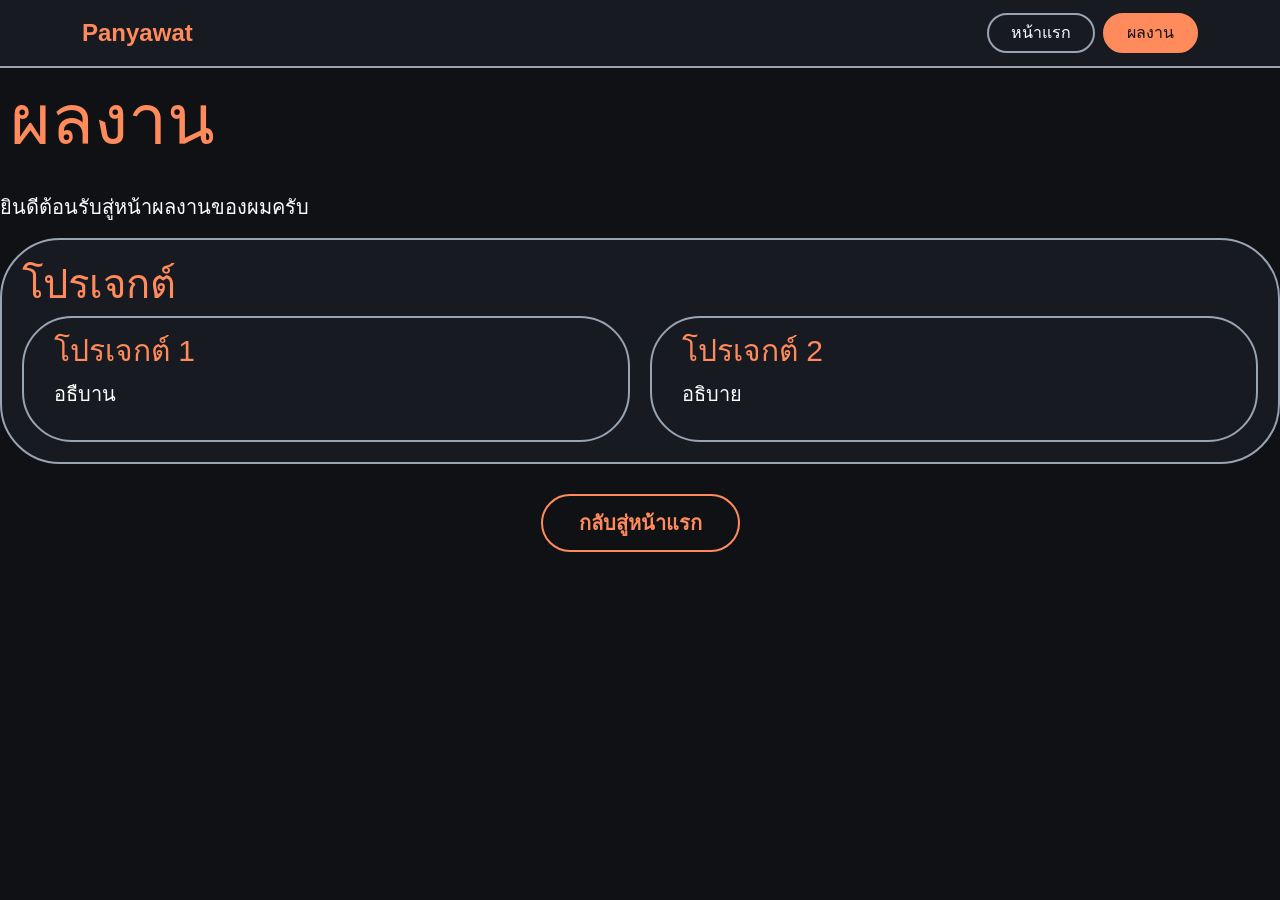
==== projects.html @ 05b98f00 "new pac" ====
<!DOCTYPE html>
<html lang="en">
<head>
    <meta charset="UTF-8">
    <meta name="viewport" content="width=device-width, initial-scale=1.0">
    <title>ผลงาน</title>
    <link href="https://cdn.jsdelivr.net/npm/bootstrap@5.3.3/dist/css/bootstrap.min.css" rel="stylesheet">
    <link rel="stylesheet" href="style.css">
</head>
<body>
    <div class="navbar navbar-expand-sm site-nav">
        <div class="container">
            <a class="navbar-brand" href="index.html">Panyawat</a>
            <button class="navbar-toggler" type="button" data-bs-toggle="collapse" data-bs-target="#navMenu" aria-controls="navbarNav" aria-expanded="false" aria-label="เปิดเมนู">
                <span class="navbar-toggler-icon"></span>
            </button>
            <div class="collapse navbar-collapse" id="navMenu">
                <ul class="navbar-nav ms-auto gap-2">
                    <li class="nav-item">
                        <a class="nav-link nav-btn" href="index.html">หน้าแรก</a>
                    </li>
                    <li class="nav-item">
                        <a class="nav-link nav-btn" href="projects.html">ผลงาน</a>
                    </li>
                </ul>
            </div>
    </div>
    </div>
<hader id="header">
    <h1 id="port-title">ผลงาน</h1>
    <p>ยินดีต้อนรับสู่หน้าผลงานของผมครับ</p>
</hader>

<div class="layout-sig">
    <div class="out">
        <h1 id="skill-tit">โปรเจกต์</h1>
        <div class="sk">
            <div class="box"><h3>โปรเจกต์ 1</h3><p>อธืบาน</p></div>
            <div class="box"><h3>โปรเจกต์ 2</h3><p>อธิบาย</p></div>
        </div>
    </div>
</div>

<div class="next-w">
    <a href="index.html" class="next-btn">กลับสู่หน้าแรก</a>
</div>

<script src="script.js"></script>
<script src="https://cdn.jsdelivr.net/npm/bootstrap@5.3.3/dist/js/bootstrap.bundle.min.js"></script>
</body>
</html>
---- style.css ----
body {
    font-family: Arial, sans-serif;
    background-color: #0f1115;
    padding: 0px;
    margin: 0px;
}

.highlight {
    color: #ff8a5b;
    font-weight: bold;
    white-space: nowrap;
}


.cs {
    color: #ff8a5b;
    white-space: nowrap;
    font-weight: bold;
}

header {
    background-color: #171a21;
    padding: 20px 0;
    margin: 0;
    text-align: center;
    box-sizing: border-box;
}

.sk {
    display: flex;
    flex-wrap: wrap;
    justify-content: center;
    gap: 20px;
}

#skills-title {
    color: #ff8a5b;
    font-size: 50px;
    margin-bottom: 20px;
    padding: 10px;
}

.layout {
    display: grid;
    grid-template-columns: 1fr 1fr;
    gap: 20px;
    max-width: 1200px;
    margin: 24px auto;
    padding: 0 24px;
    align-items: start;
}

.about-me, .right {
    display: flex;
    flex-direction: column;
    gap: 24px;
    min-width: 0;
}

h3 {
    color: #ff8a5b;
    font-size: 30px;
    margin-bottom: 10px;
    white-space: nowrap;
}

.out {
    padding: 20px;
    border: 2px solid #9aa3b2;
    border-radius: 60px;
    background: #171a21;
}

.box {
    flex: 1 1 220px;
    border: 2px solid #9aa3b2;
    border-radius: 50px;
    background: #171a21;
    padding: 15px 30px;
}

.proskill {
    color: rgb(37, 37, 216);
    font-size: 24px;
    font-weight: normal;
    margin: 0 0 10px;
}

.lu {
    color: rgb(237, 236, 240);
    list-style-type: none;
    padding: 0;
    margin: 0;
    font-size: 20px;
}


p {
    color: #fcfdfd;
    font-size: 20px;
}


#port-title {
    color: #ff8a5b;
    font-size: 70px;
    margin: 0 0 20px;
    padding: 10px;
}

#welcome {
    color: #ff8a5b;
    font-size: 20px;
    padding: 10px;
}

#mypro {
    display: block;
    width: 200px;
    height: 200px;
    margin: 0 auto 20px;
    object-fit: cover;
    object-position: center top;
    border-radius: 50%;
}

.about-me {
    text-align: center;
    margin-top: 20px;
    margin: 20px auto;
    padding: 25px;
    border: 2px solid #9aa3b2;
    border-radius: 50px;
    background-color: #171a21;
    width: auto;
}

#about-me-title {
    margin-top: 20px;
    font-size: 50px;
    margin: 20px auto;
    padding: 25px;
    color: #ff8a5b;
    text-align: center;
    width: auto;
}

#contact-title {
    color: #ff8a5b;
    font-size: 50px;
    margin: 0 0 10px;
    padding: 10px;
    text-align: center;
}

.contact {
    padding: 20px;
    border: 2px solid #9aa3b2;
    border-radius: 50px;
    background-color: #171a21;
    width: auto;
}

.contact a {
    display: flex;
    align-items: center;
    gap: 15px;
    padding: 8px 20px;
    text-decoration: none;
    color: rgb(253, 253, 253);
    font-size: 20px;
}

.contact-text {
    color: rgb(253, 253, 253);
    font-size: 20px;
}

.out, .contact {
    width: 100%;
    box-sizing: border-box;
}

td {
    color: rgb(253, 253, 253);
    font-size: 20px;
}

#contact-title {
    color: #ff8a5b;
    font-size: 50px;
    margin-bottom: 20px;
    padding: 10px;
}

@media (max-width: 900px) {
    .layout {
        grid-template-columns: 1fr;
    }
    #port-title {
        font-size: 48px;
    }
}

.site-nav {
    background-color: #171a21;
    border-bottom: 2px solid #9aa3b2;
    padding: 10px 0;
}

.site-nav .navbar-brand {
    color: #ff8a5b;
    font-weight: bold;
    font-size: 24px;
}

.site-nav .navbar-brand {
    color: #ff8a5b;
    font-weight: bold;
    font-size: 24px;
}

.nav-btn {
    color: #fcfdfd !important;
    border: 2px solid #9aa3b2;
    border-radius: 30px;
    padding: 6px 22px !important;
    transition: background-color 0.2s, color 0.2s;
}

.nav-btn:hover,
.nav-btn:focus-visible,
.nav-btn.active {
    background-color: #ff8a5b;
    border-color: #ff8a5b;
    color: #0f1115 !important;
}

.site-nav .navbar-toggler {
    border-color: #9aa3b2;
    filter: invert(1);
}

.next-w {
    text-align: center;
    margin: 30px 0 50px;
}

.next-btn {
    display: inline-block;
    padding: 12px 36px;
    border: 2px solid #ff8a5b;
    border-radius: 40px;
    color: #ff8a5b;
    font-size: 20px;
    font-weight: bold;
    text-decoration: none;
    transition: background-color 0.2s, color 0.2s;
}

.next-btn:hover, .next-btn:focus-visible {
    background-color: #ff8a5b;
    color: #0f1115;
}

.layout-sig{
    grid-template-columns: 1fr;
}

#skill-tit {
    color: #ff8a5b;
}
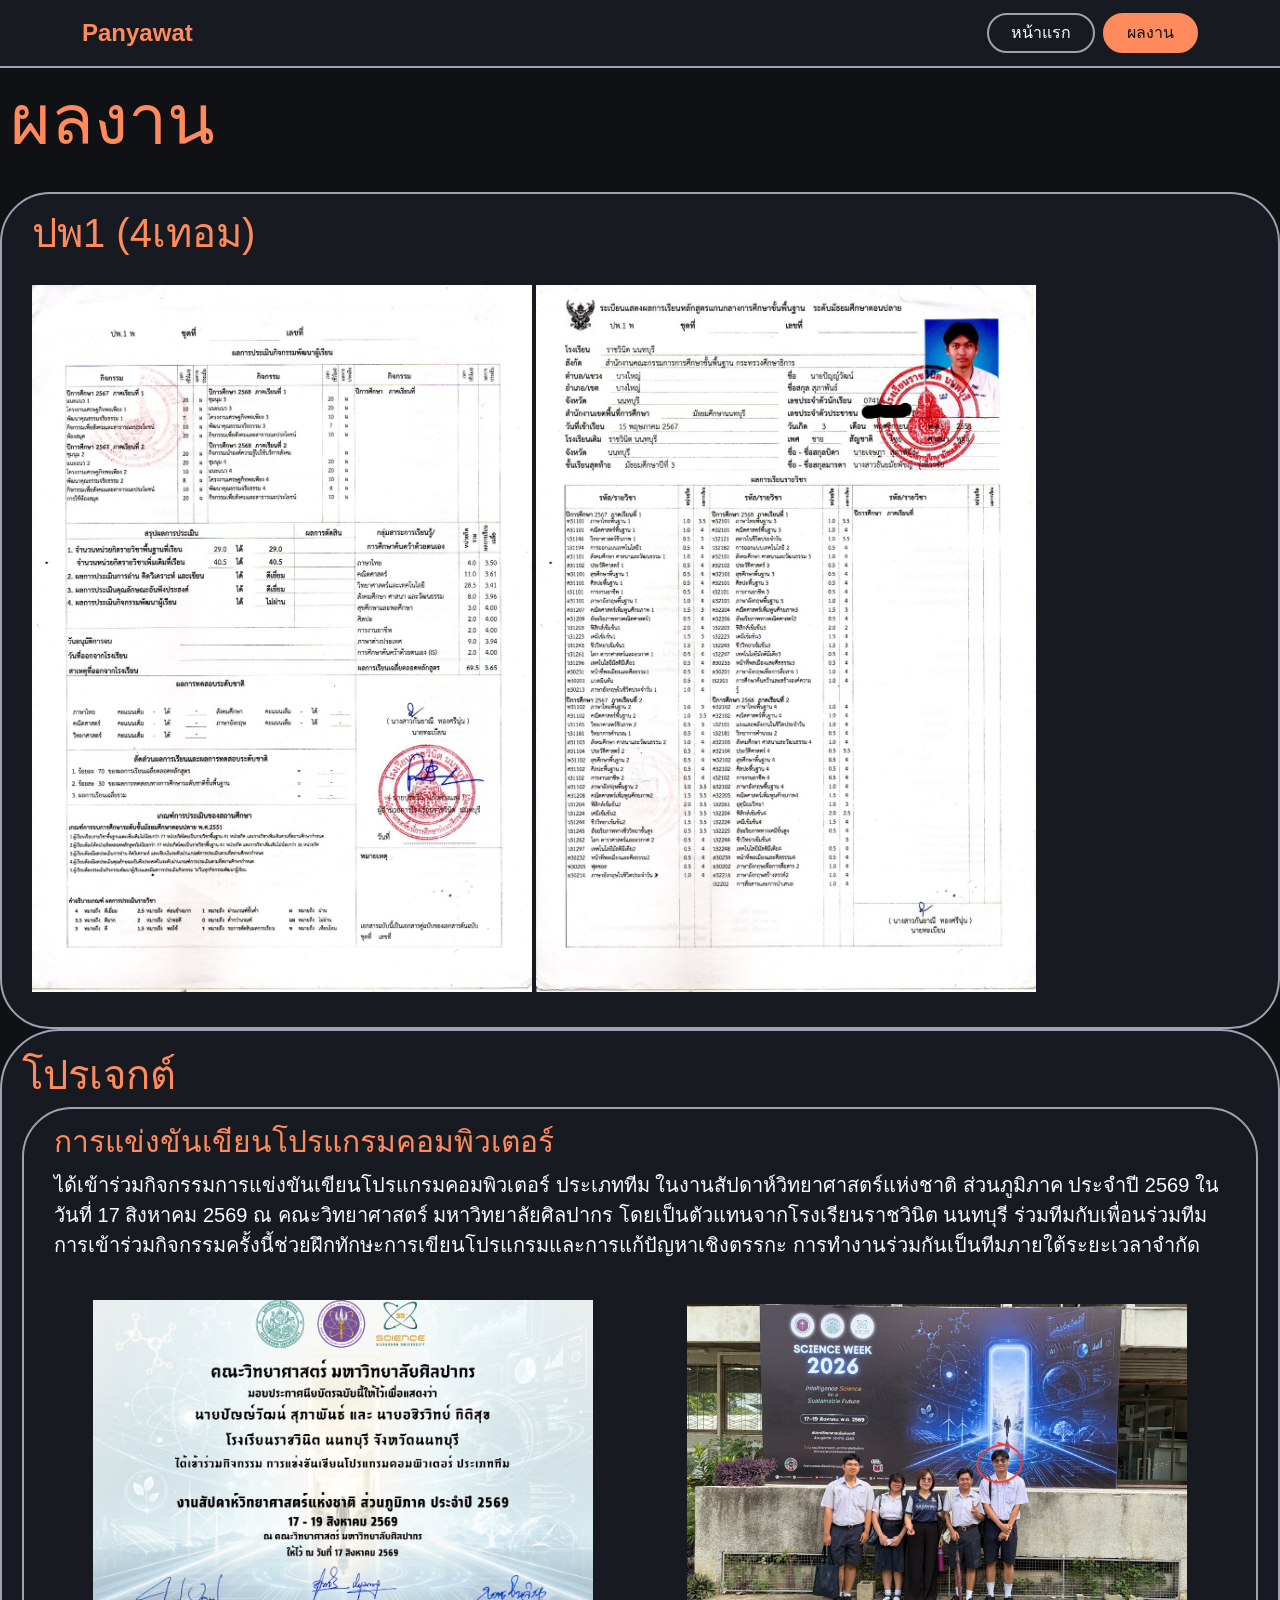
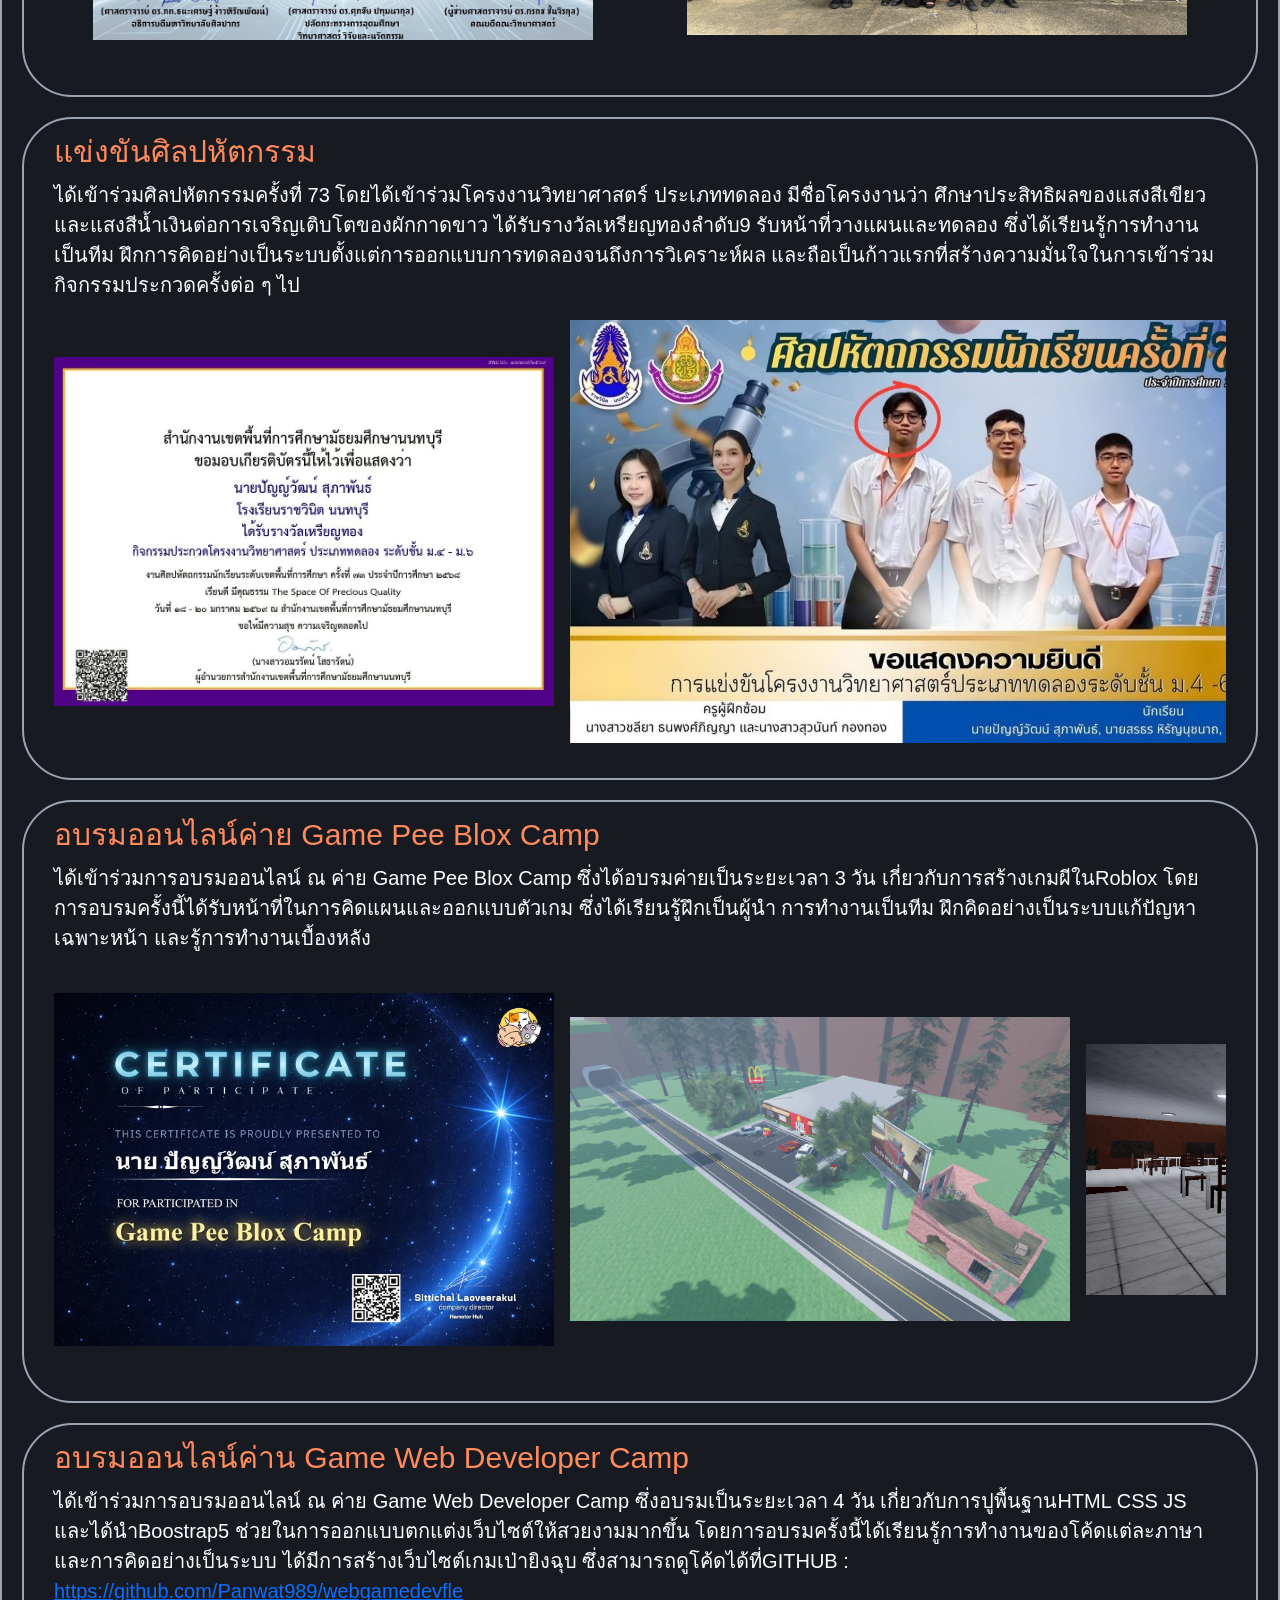
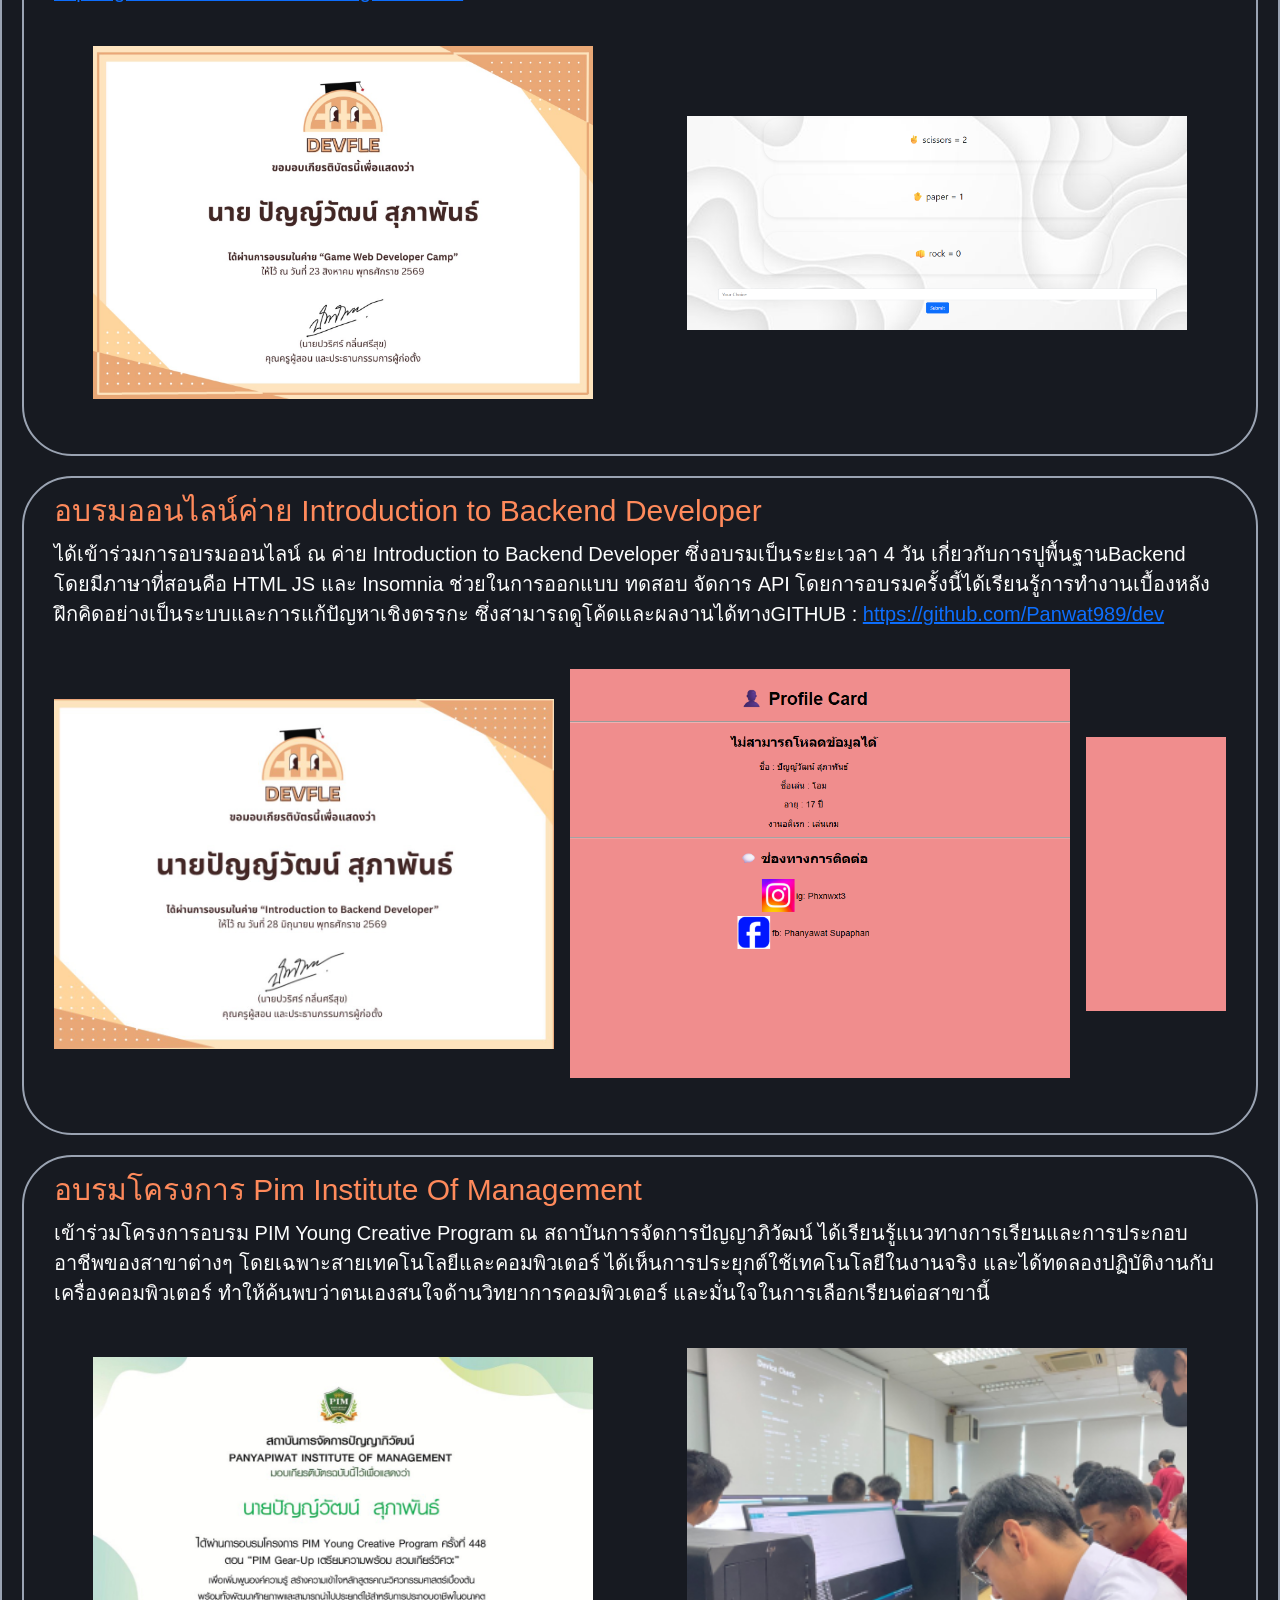
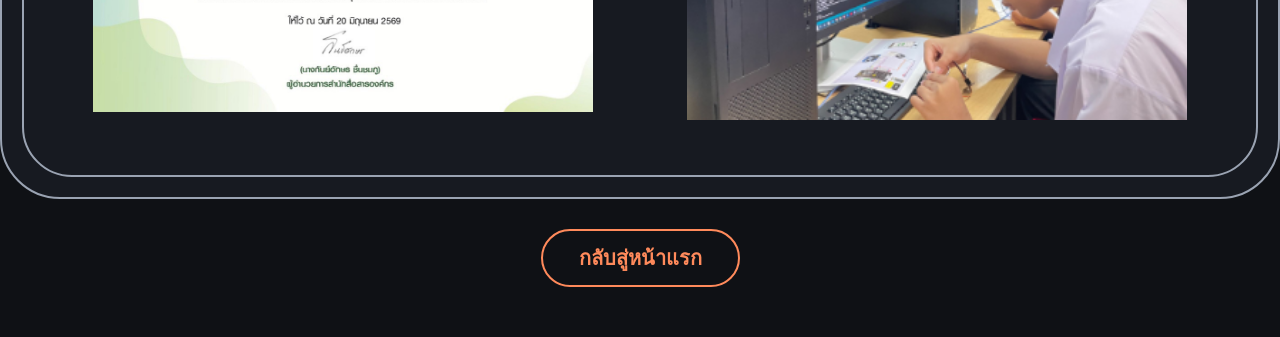
==== commit 888cf348: "finished" ====
--- a/projects.html
+++ b/projects.html
@@ -28,15 +28,72 @@
     </div>
 <hader id="header">
     <h1 id="port-title">ผลงาน</h1>
-    <p>ยินดีต้อนรับสู่หน้าผลงานของผมครับ</p>
 </hader>
+
+<div class="box">
+    <h1 id="pt1">ปพ1 (4เทอม)</h1>
+    <img src="cer/pt1.jpg" class="p5" alt="ใบเกรด">
+    <img src="cer/pt2.jpg" class="p5" alt="ใบเกรด">
+</div>
 
 <div class="layout-sig">
     <div class="out">
         <h1 id="skill-tit">โปรเจกต์</h1>
         <div class="sk">
-            <div class="box"><h3>โปรเจกต์ 1</h3><p>อธืบาน</p></div>
-            <div class="box"><h3>โปรเจกต์ 2</h3><p>อธิบาย</p></div>
+            <div class="box"><h3>การแข่งขันเขียนโปรแกรมคอมพิวเตอร์</h3>
+                <p>ได้เข้าร่วมกิจกรรมการแข่งขันเขียนโปรแกรมคอมพิวเตอร์ ประเภททีม ในงานสัปดาห์วิทยาศาสตร์แห่งชาติ ส่วนภูมิภาค ประจำปี 2569 ในวันที่ 17 สิงหาคม 2569 ณ คณะวิทยาศาสตร์ มหาวิทยาลัยศิลปากร 
+                โดยเป็นตัวแทนจากโรงเรียนราชวินิต นนทบุรี ร่วมทีมกับเพื่อนร่วมทีม การเข้าร่วมกิจกรรมครั้งนี้ช่วยฝึกทักษะการเขียนโปรแกรมและการแก้ปัญหาเชิงตรรกะ การทำงานร่วมกันเป็นทีมภายใต้ระยะเวลาจำกัด</p>
+                <div class="cer">
+                <img src="cer/coms.jpg" alt="แข่ง" class="p5">
+                <img src="cer/piccom.jpg" alt="แข่ง" class="p5">
+                </div>
+            </div>
+            <div class="box"><h3>แข่งขันศิลปหัตกรรม</h3>
+                <p>ได้เข้าร่วมศิลปหัตกรรมครั้งที่ 73  โดยได้เข้าร่วมโครงงานวิทยาศาสตร์ ประเภททดลอง มีชื่อโครงงานว่า ศึกษาประสิทธิผลของแสงสีเขียวและแสงสีน้ำเงินต่อการเจริญเติบโตของผักกาดขาว ได้รับรางวัลเหรียญทองลำดับ9 รับหน้าที่วางแผนและทดลอง ซึ่งได้เรียนรู้การทำงานเป็นทีม 
+                ฝึกการคิดอย่างเป็นระบบตั้งแต่การออกแบบการทดลองจนถึงการวิเคราะห์ผล และถือเป็นก้าวแรกที่สร้างความมั่นใจในการเข้าร่วมกิจกรรมประกวดครั้งต่อ ๆ ไป</p>
+                <div class="cer">
+                <img src="cer/cersaj.jpg" alt="ศิลปหัตกรรม" class="p5">
+                <img src="cer/cersa.jpg" alt="ศิลปหัตกรรม" class="p6">
+                </div>
+            </div>
+        <div class="box"><h3>อบรมออนไลน์ค่าย Game Pee Blox Camp</h3>
+            <p>ได้เข้าร่วมการอบรมออนไลน์ ณ ค่าย Game Pee Blox Camp ซึ่งได้อบรมค่ายเป็นระยะเวลา 3 วัน เกี่ยวกับการสร้างเกมผีในRoblox โดยการอบรมครั้งนี้ได้รับหน้าที่ในการคิดแผนและออกแบบตัวเกม 
+            ซึ่งได้เรียนรู้ฝึกเป็นผู้นำ การทำงานเป็นทีม ฝึกคิดอย่างเป็นระบบแก้ปัญหาเฉพาะหน้า และรู้การทำงานเบื้องหลัง</p>
+            <div class="cer">
+                <img src="cer/pee.jpg" alt="ค่ายเกมผี" class="p5">
+                <img src="cer/pee2.png" alt="ค่ายเกมผี" class="p5">
+                <img src="cer/pee3.png" alt="ค่ายเกมผี" class="p5">
+            </div>
+        </div>
+        <div class="box"><h3>อบรมออนไลน์ค่าน Game Web Developer Camp</h3>
+            <p>ได้เข้าร่วมการอบรมออนไลน์ ณ ค่าย Game Web Developer Camp ซึ่งอบรมเป็นระยะเวลา 4 วัน เกี่ยวกับการปูพื้นฐานHTML  CSS JS และได้นำBoostrap5 ช่วยในการออกแบบตกแต่งเว็บไซต์ให้สวยงามมากขึ้น 
+                โดยการอบรมครั้งนี้ได้เรียนรู้การทำงานของโค้ดแต่ละภาษา และการคิดอย่างเป็นระบบ ได้มีการสร้างเว็บไซต์เกมเป่ายิงฉุบ ซึ่งสามารถดูโค้ดได้ที่GITHUB : 
+                <span class="link"><a href="https://github.com/Panwat989/webgamedevfle" target="_blank">https://github.com/Panwat989/webgamedevfle</a></span></p>
+            <div class="cer">
+                <img src="cer/game web.jpg" alt="Gameweb" class="p5">
+                <img src="cer/srp.png" alt="gameweb" class="p5">
+            </div>
+        </div>
+        <div class="box"><h3>อบรมออนไลน์ค่าย Introduction to Backend Developer</h3>
+            <p>ได้เข้าร่วมการอบรมออนไลน์ ณ ค่าย Introduction to Backend Developer ซึ่งอบรมเป็นระยะเวลา 4 วัน เกี่ยวกับการปูพื้นฐานBackend โดยมีภาษาที่สอนคือ HTML JS และ Insomnia ช่วยในการออกแบบ ทดสอบ จัดการ API 
+                โดยการอบรมครั้งนี้ได้เรียนรู้การทำงานเบื้องหลัง ฝึกคิดอย่างเป็นระบบและการแก้ปัญหาเชิงตรรกะ ซึ่งสามารถดูโค้ดและผลงานได้ทางGITHUB : 
+                <span class="link"><a href="https://github.com/Panwat989/dev" target="_blank">https://github.com/Panwat989/dev</a></span></p>
+            <div class="cer">
+                <img src="cer/bank.jpg" alt="bank" class="p5">
+                <img src="cer/am.png" alt="bank" class="p5">
+                <img src="cer/bmi.png" alt="bank" class="p5">
+                <img src="cer/calcu.png" alt="bank" class="p5">
+            </div>
+        </div>
+        <div class="box"><h3>อบรมโครงการ Pim Institute Of Management</h3>
+            <p>เข้าร่วมโครงการอบรม PIM Young Creative Program ณ สถาบันการจัดการปัญญาภิวัฒน์ ได้เรียนรู้แนวทางการเรียนและการประกอบอาชีพของสาขาต่างๆ 
+                โดยเฉพาะสายเทคโนโลยีและคอมพิวเตอร์ ได้เห็นการประยุกต์ใช้เทคโนโลยีในงานจริง และได้ทดลองปฏิบัติงานกับเครื่องคอมพิวเตอร์ ทำให้ค้นพบว่าตนเองสนใจด้านวิทยาการคอมพิวเตอร์ และมั่นใจในการเลือกเรียนต่อสาขานี้</p>
+            <div class="cer">
+                <img src="cer/pim.jpg" alt="pim" class="p5">
+                <img src="cer/pimnaja.png" alt class="p5">
+            </div>
+        </div>
+
         </div>
     </div>
 </div>
--- a/style.css
+++ b/style.css
@@ -269,4 +269,24 @@
 
 #skill-tit {
     color: #ff8a5b;
-}+}
+
+#pt1 {
+    color: #ff8a5b;
+}
+
+.p5 {
+    width: 500px;
+    max-width: 100%;
+    height: auto;
+    object-fit: contain;
+    margin: 20px auto;
+}
+
+.cer {
+    display: flex;
+    flex-wrap: nowrap;
+    gap: 16px;
+    overflow-x: auto;
+    margin: 20px 0;
+}
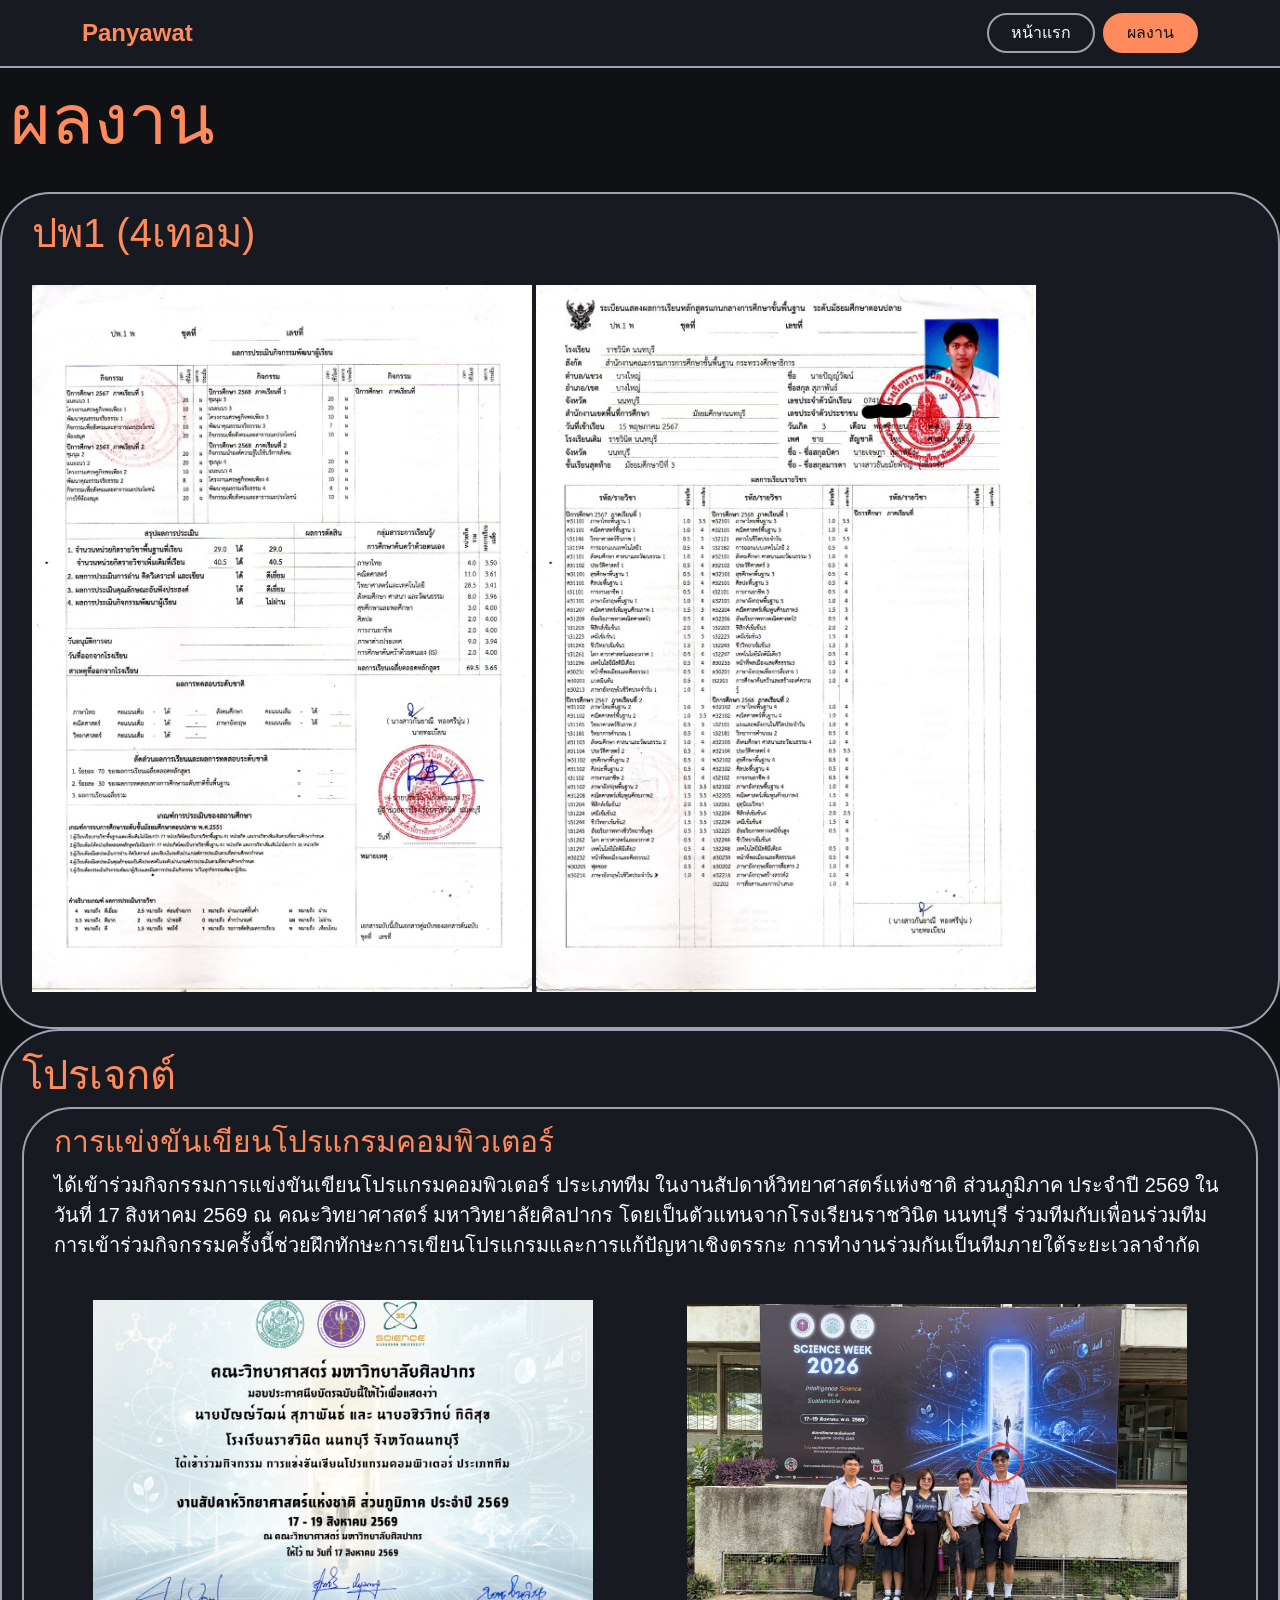
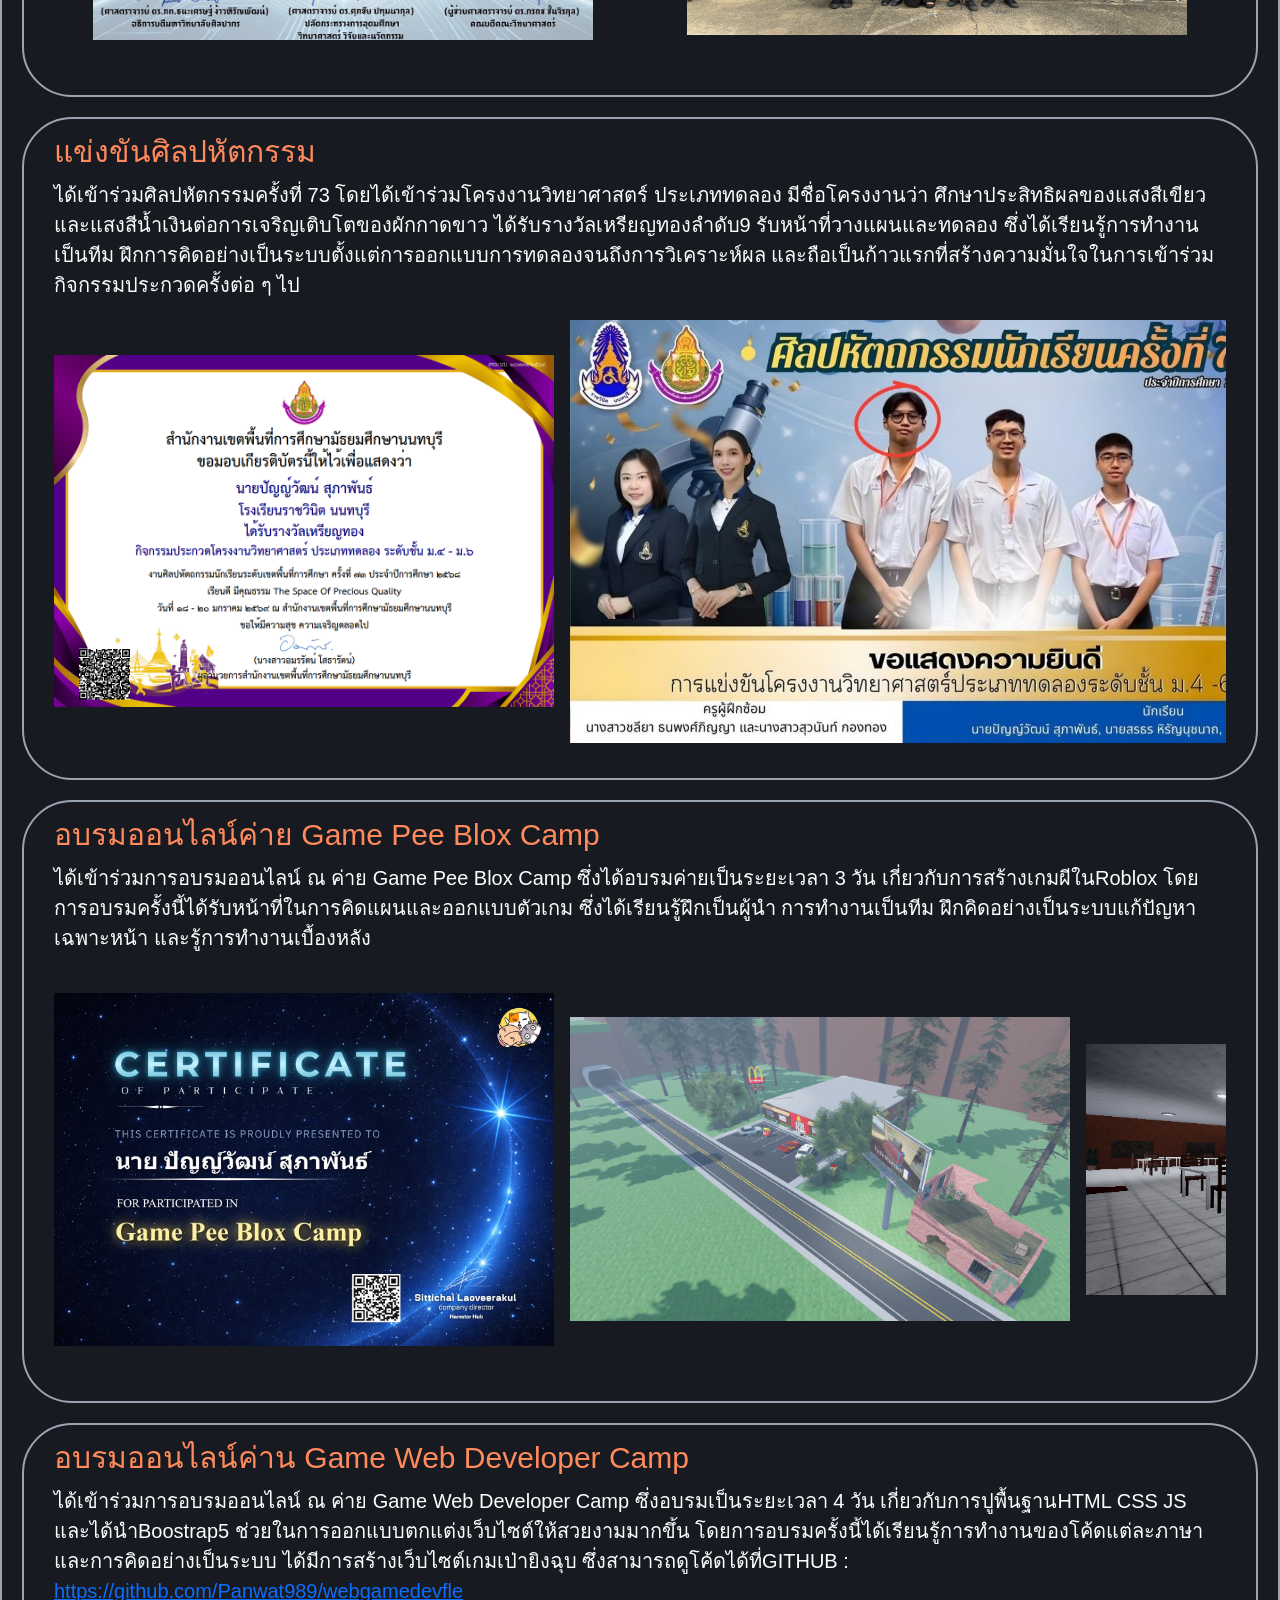
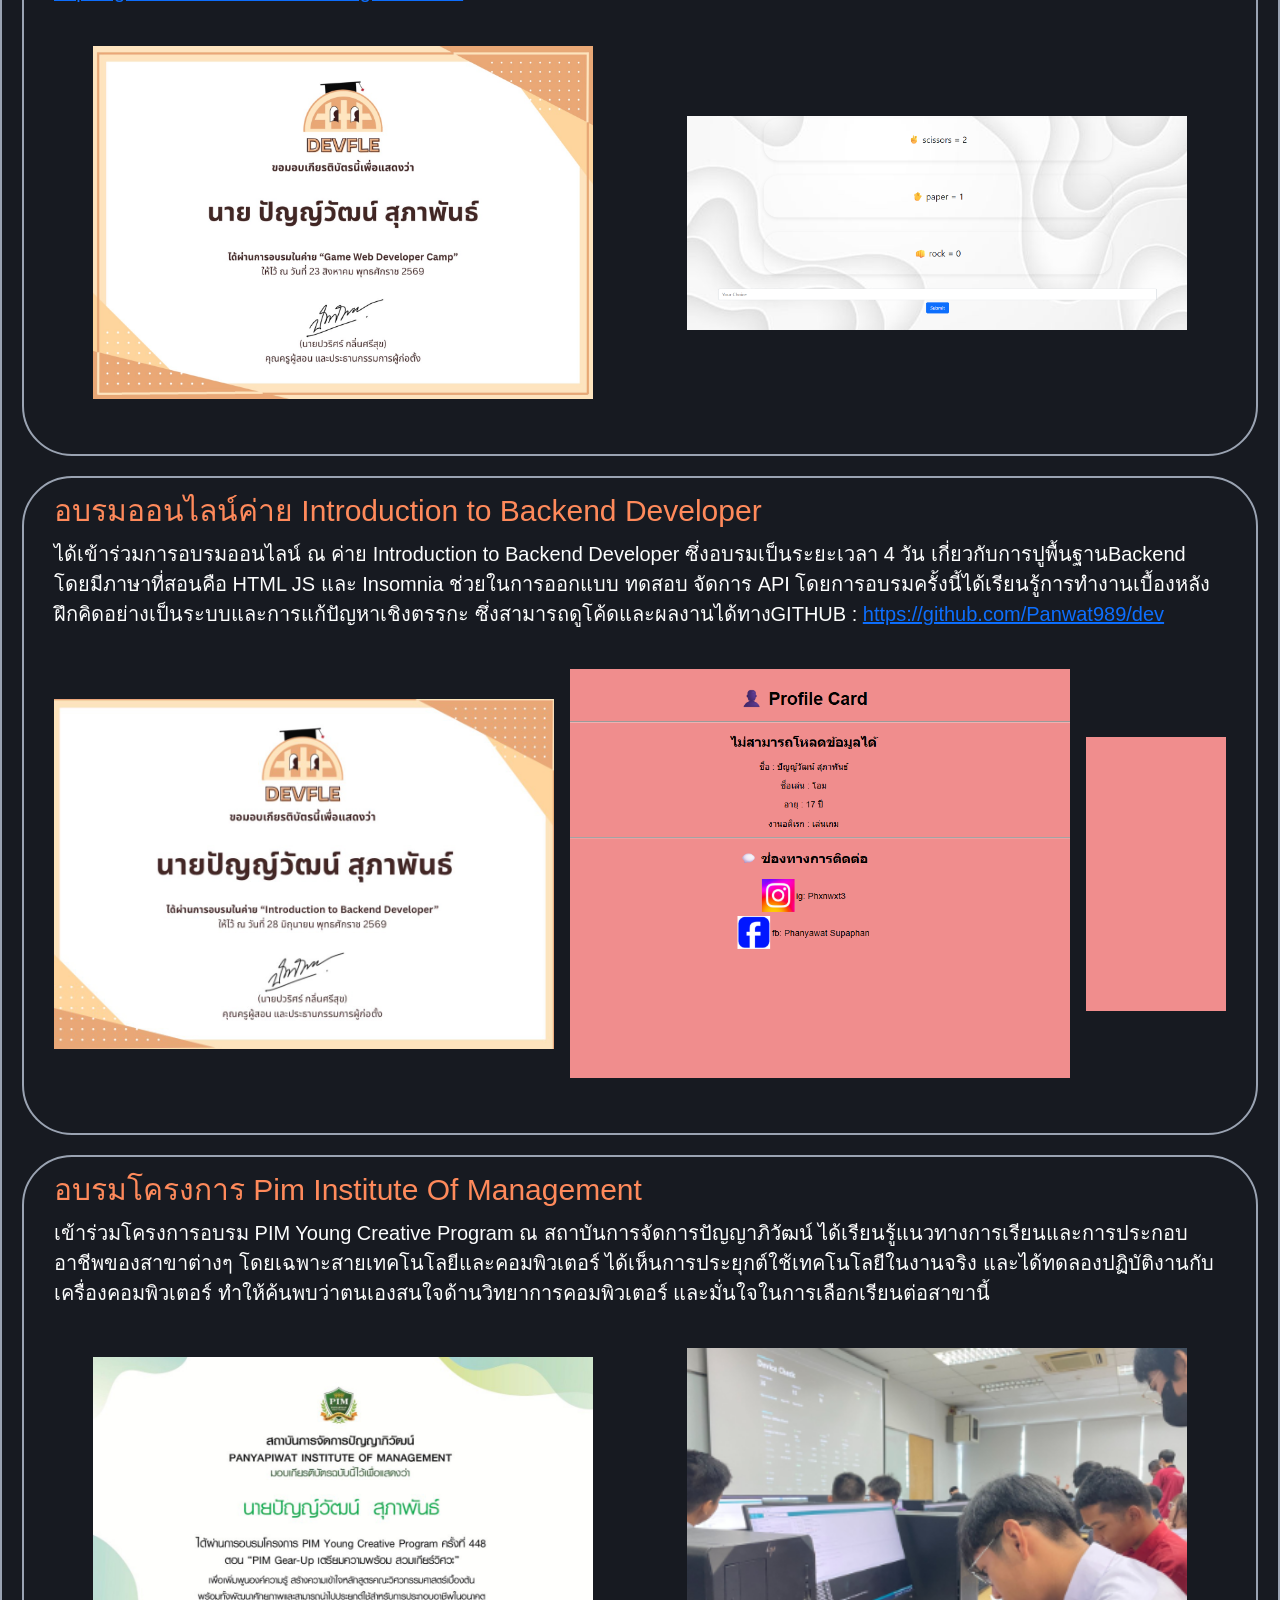
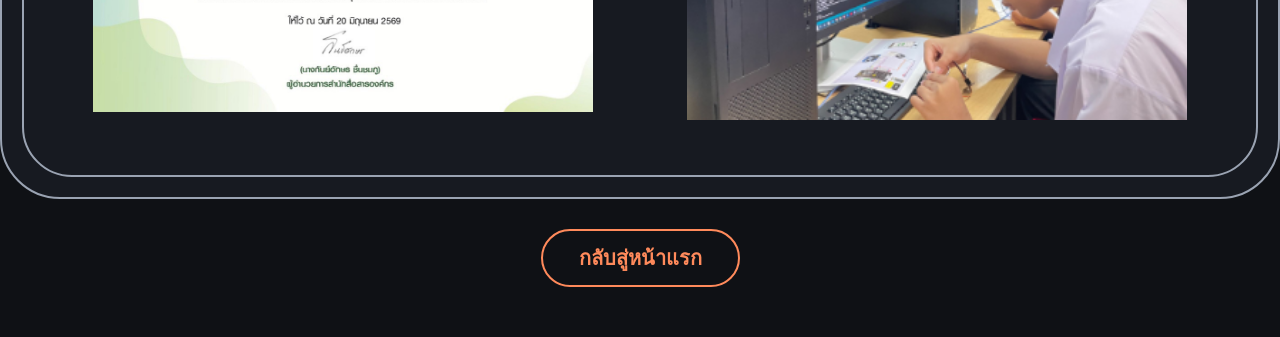
==== commit 25edf8db: "success" ====
--- a/projects.html
+++ b/projects.html
@@ -52,7 +52,7 @@
                 <p>ได้เข้าร่วมศิลปหัตกรรมครั้งที่ 73  โดยได้เข้าร่วมโครงงานวิทยาศาสตร์ ประเภททดลอง มีชื่อโครงงานว่า ศึกษาประสิทธิผลของแสงสีเขียวและแสงสีน้ำเงินต่อการเจริญเติบโตของผักกาดขาว ได้รับรางวัลเหรียญทองลำดับ9 รับหน้าที่วางแผนและทดลอง ซึ่งได้เรียนรู้การทำงานเป็นทีม 
                 ฝึกการคิดอย่างเป็นระบบตั้งแต่การออกแบบการทดลองจนถึงการวิเคราะห์ผล และถือเป็นก้าวแรกที่สร้างความมั่นใจในการเข้าร่วมกิจกรรมประกวดครั้งต่อ ๆ ไป</p>
                 <div class="cer">
-                <img src="cer/cersaj.jpg" alt="ศิลปหัตกรรม" class="p5">
+                <img src="cer/cersci.png" alt="ศิลปหัตกรรม" class="p5">
                 <img src="cer/cersa.jpg" alt="ศิลปหัตกรรม" class="p6">
                 </div>
             </div>
--- a/style.css
+++ b/style.css
@@ -289,4 +289,4 @@
     gap: 16px;
     overflow-x: auto;
     margin: 20px 0;
-}
+}
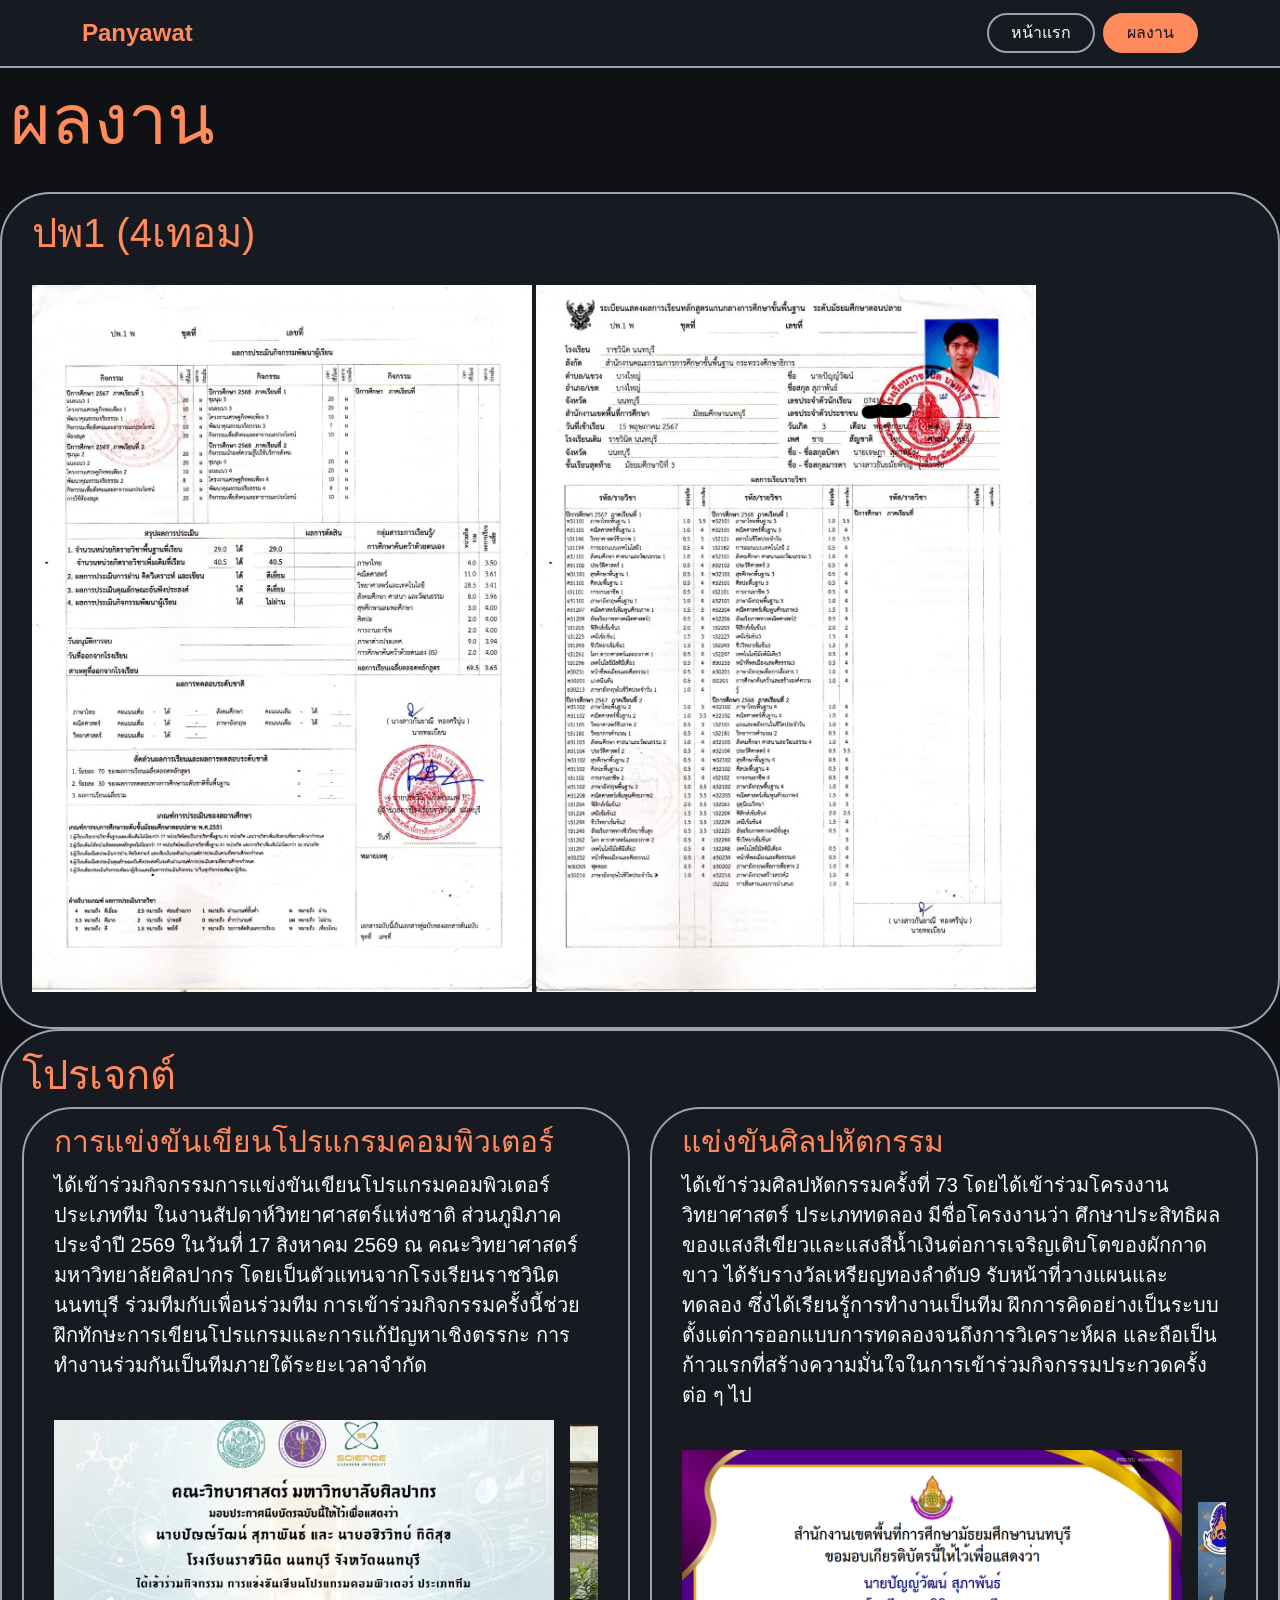
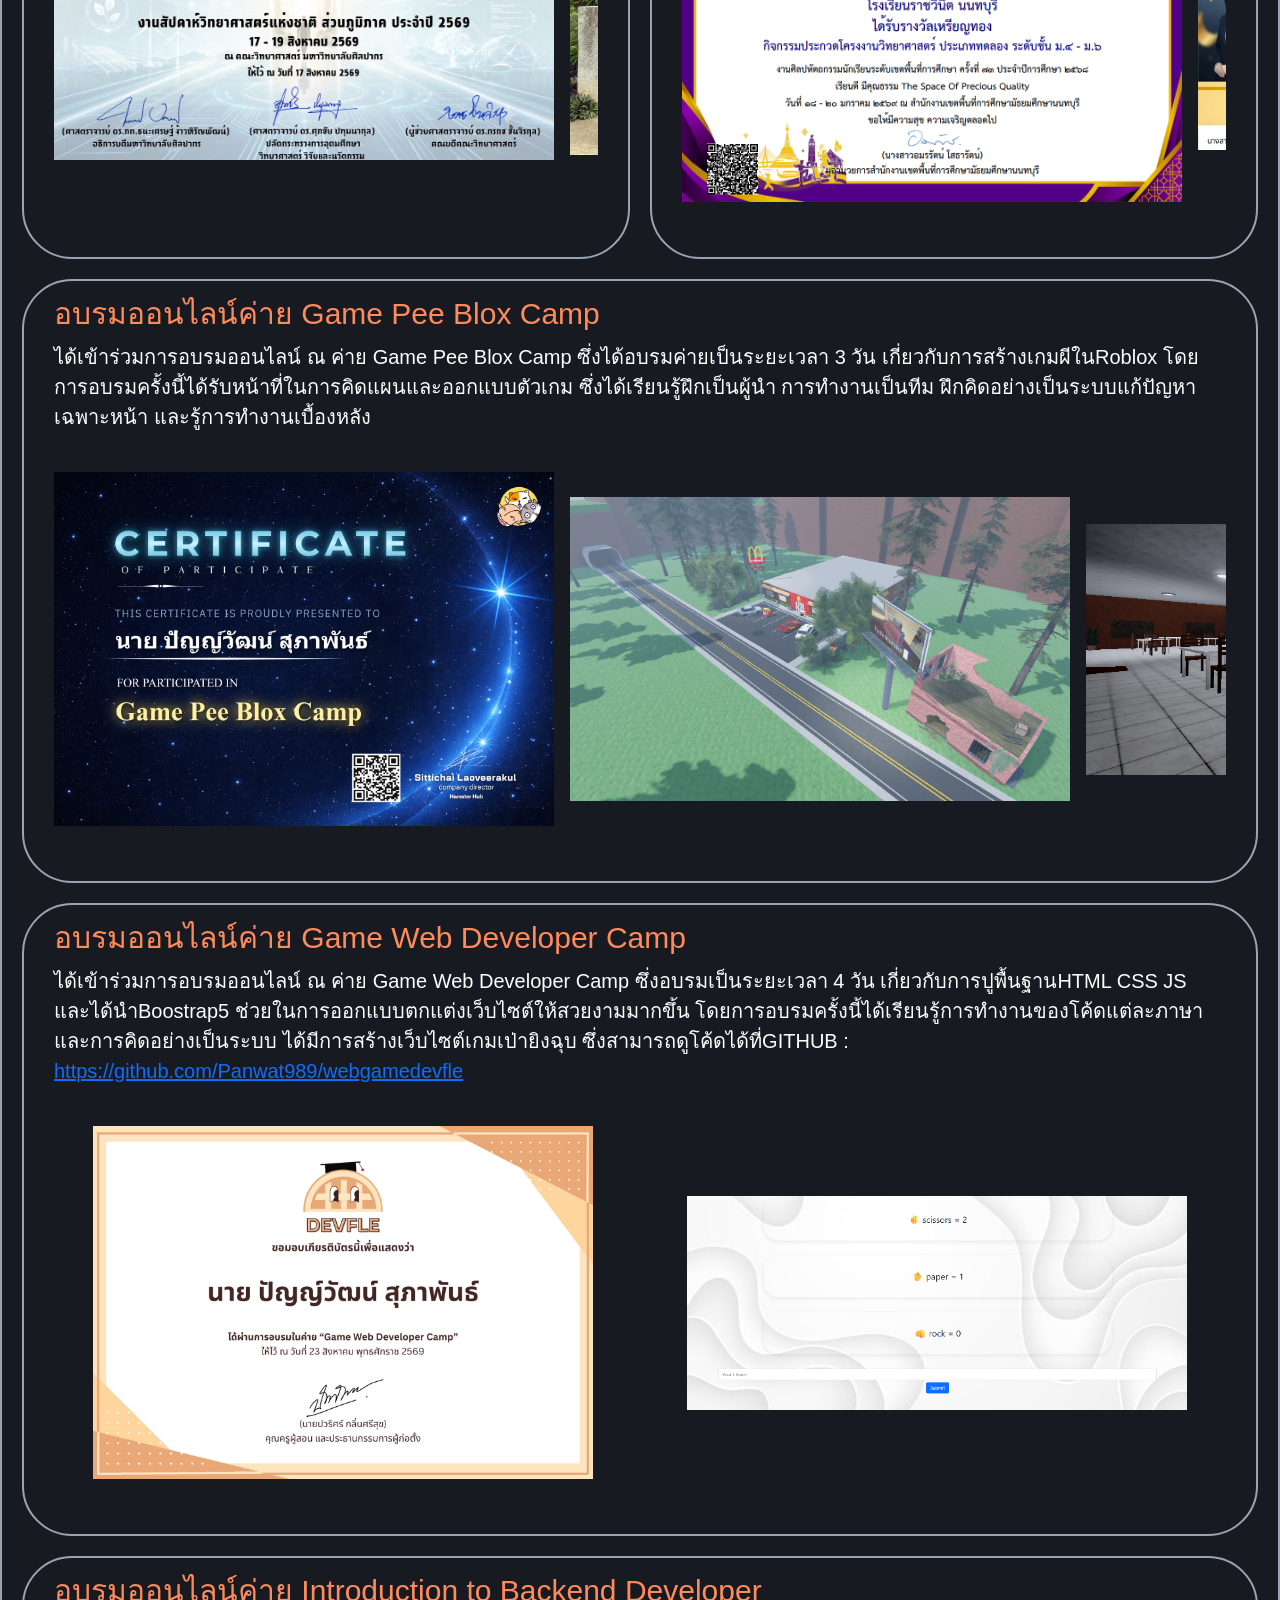
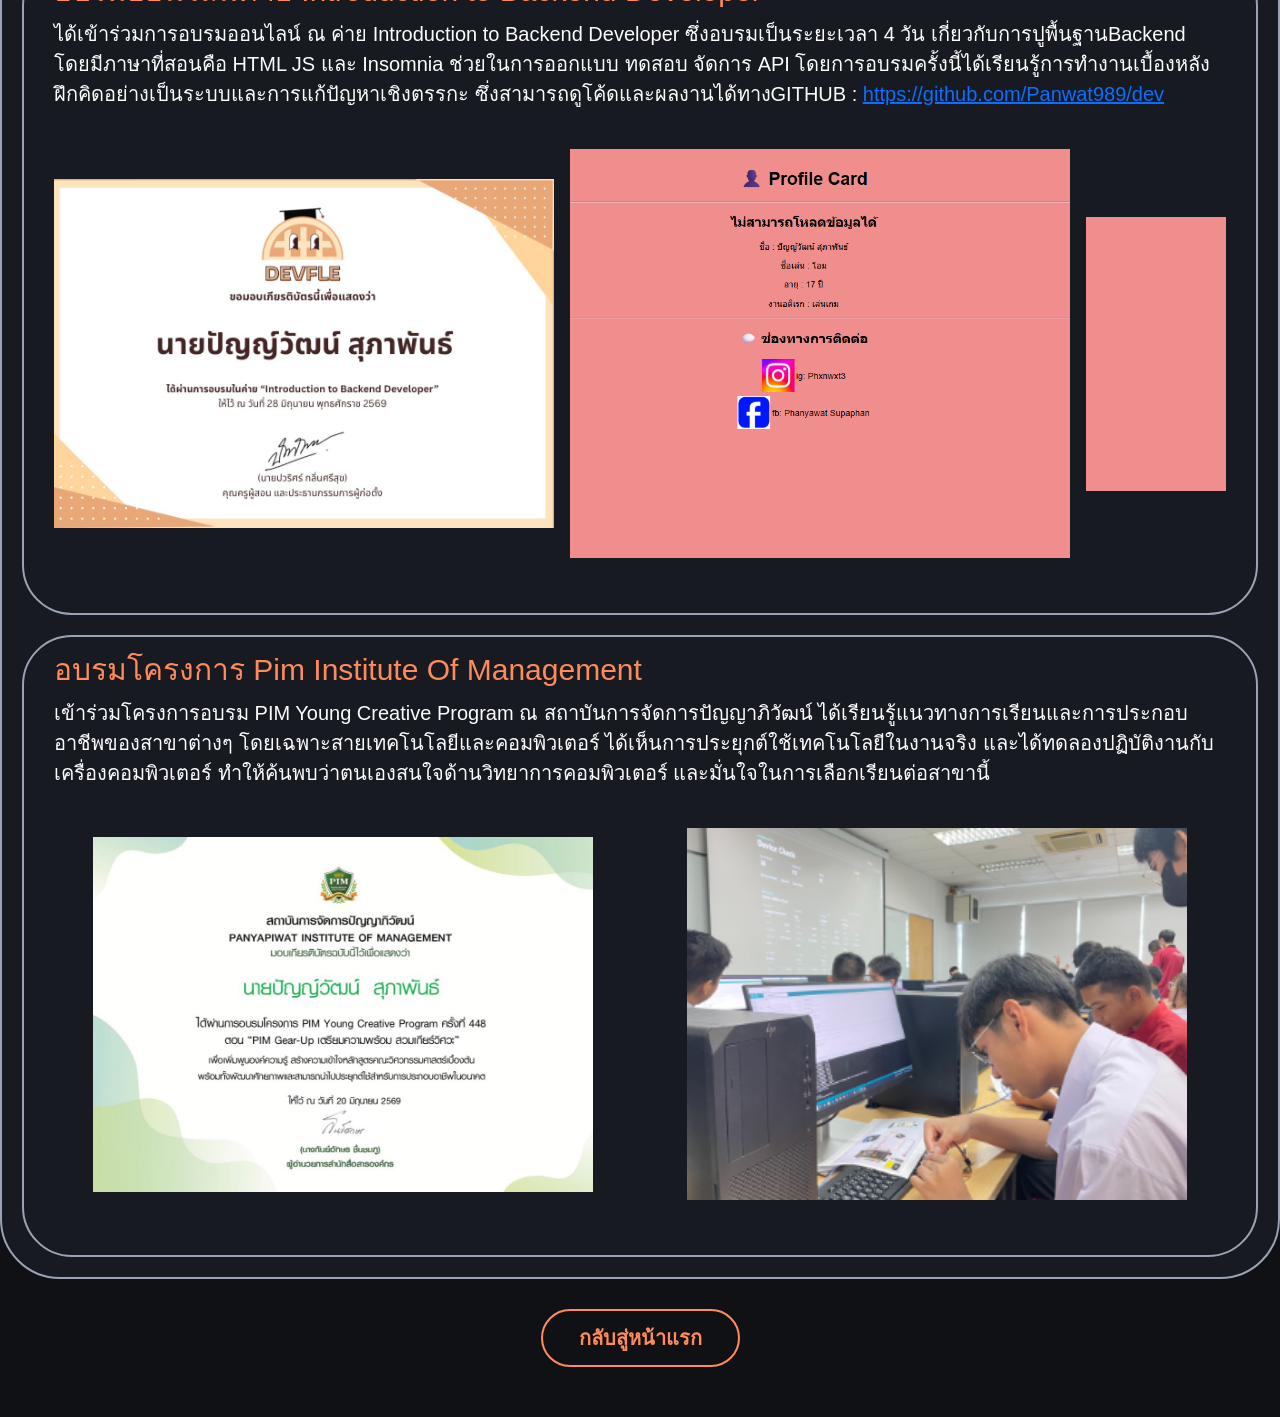
==== commit ddd939ed: "portfolio" ====
--- a/projects.html
+++ b/projects.html
@@ -53,7 +53,7 @@
                 ฝึกการคิดอย่างเป็นระบบตั้งแต่การออกแบบการทดลองจนถึงการวิเคราะห์ผล และถือเป็นก้าวแรกที่สร้างความมั่นใจในการเข้าร่วมกิจกรรมประกวดครั้งต่อ ๆ ไป</p>
                 <div class="cer">
                 <img src="cer/cersci.png" alt="ศิลปหัตกรรม" class="p5">
-                <img src="cer/cersa.jpg" alt="ศิลปหัตกรรม" class="p6">
+                <img src="cer/cersa.jpg" alt="ศิลปหัตกรรม" class="p5">
                 </div>
             </div>
         <div class="box"><h3>อบรมออนไลน์ค่าย Game Pee Blox Camp</h3>
@@ -65,7 +65,7 @@
                 <img src="cer/pee3.png" alt="ค่ายเกมผี" class="p5">
             </div>
         </div>
-        <div class="box"><h3>อบรมออนไลน์ค่าน Game Web Developer Camp</h3>
+        <div class="box"><h3>อบรมออนไลน์ค่าย Game Web Developer Camp</h3>
             <p>ได้เข้าร่วมการอบรมออนไลน์ ณ ค่าย Game Web Developer Camp ซึ่งอบรมเป็นระยะเวลา 4 วัน เกี่ยวกับการปูพื้นฐานHTML  CSS JS และได้นำBoostrap5 ช่วยในการออกแบบตกแต่งเว็บไซต์ให้สวยงามมากขึ้น 
                 โดยการอบรมครั้งนี้ได้เรียนรู้การทำงานของโค้ดแต่ละภาษา และการคิดอย่างเป็นระบบ ได้มีการสร้างเว็บไซต์เกมเป่ายิงฉุบ ซึ่งสามารถดูโค้ดได้ที่GITHUB : 
                 <span class="link"><a href="https://github.com/Panwat989/webgamedevfle" target="_blank">https://github.com/Panwat989/webgamedevfle</a></span></p>
--- a/style.css
+++ b/style.css
@@ -106,6 +106,7 @@
     font-size: 70px;
     margin: 0 0 20px;
     padding: 10px;
+    justify-self: center;
 }
 
 #welcome {
@@ -289,4 +290,5 @@
     gap: 16px;
     overflow-x: auto;
     margin: 20px 0;
-}+}
+
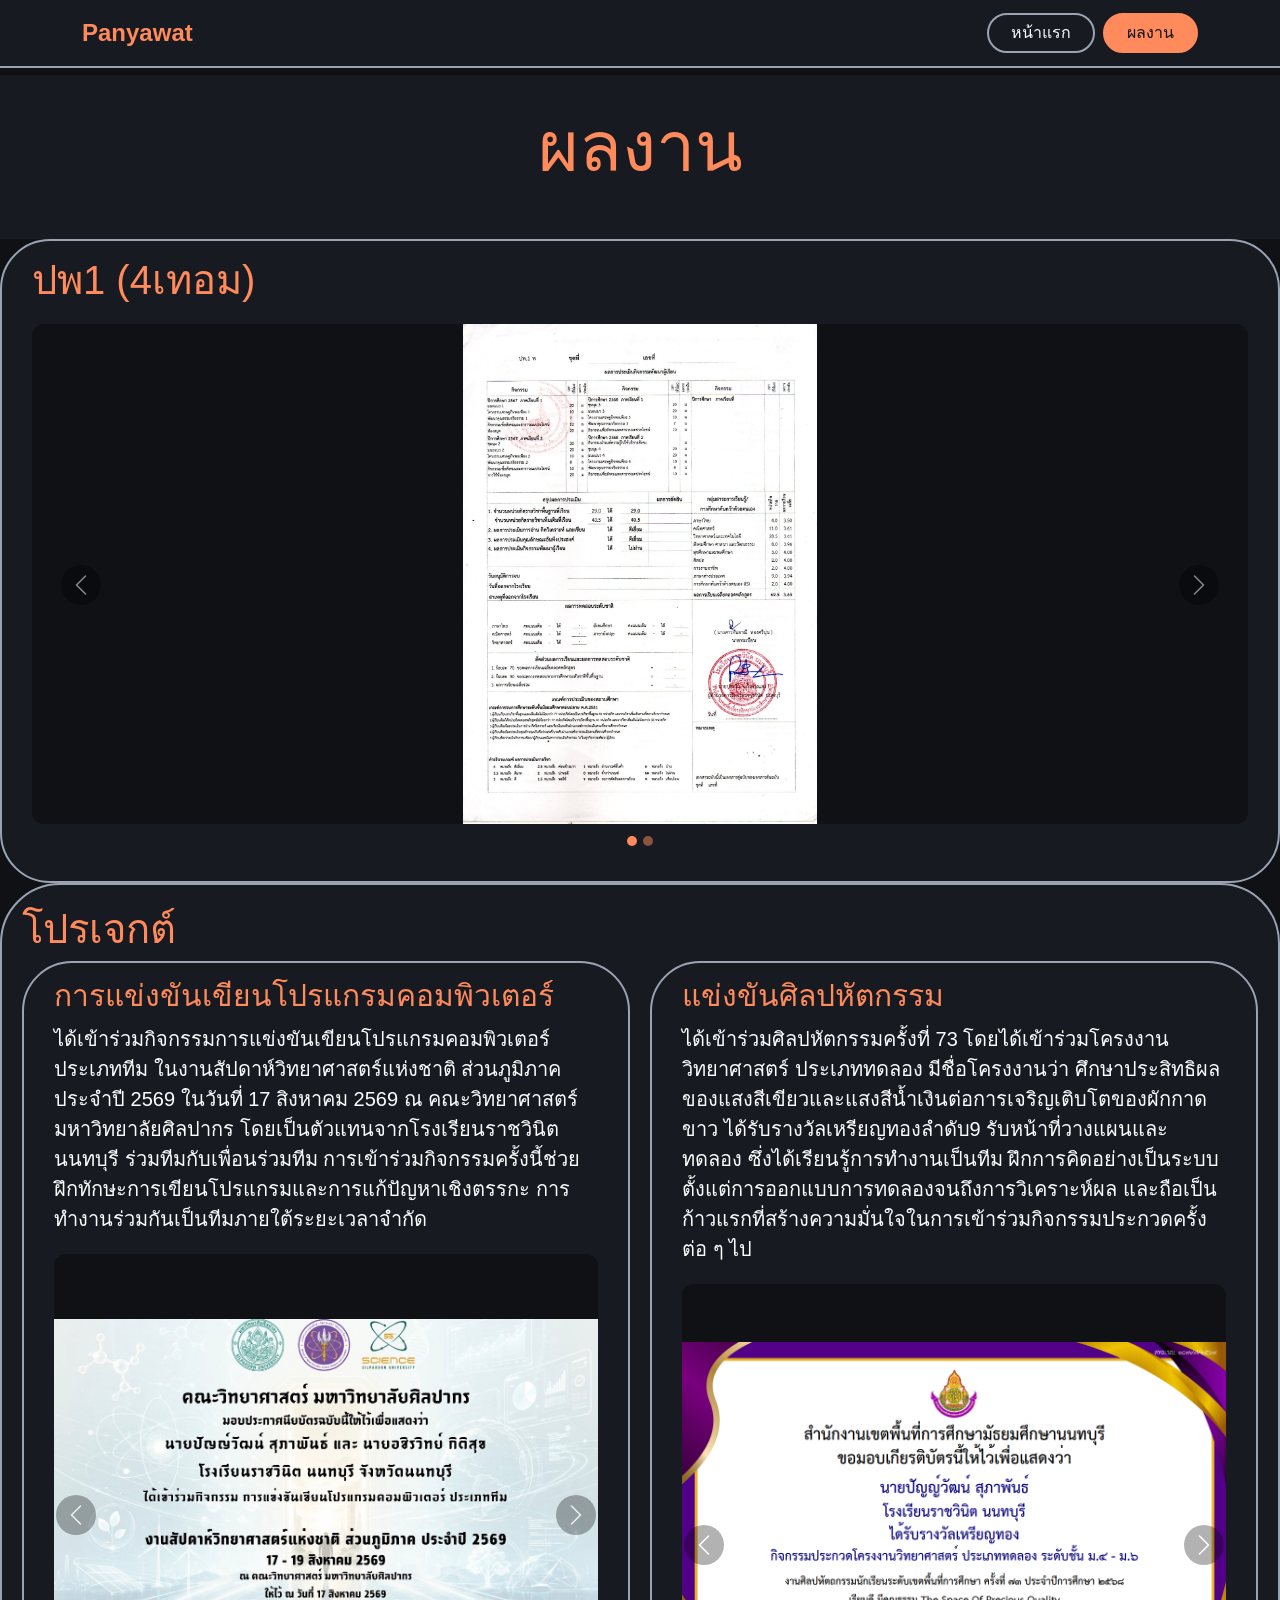
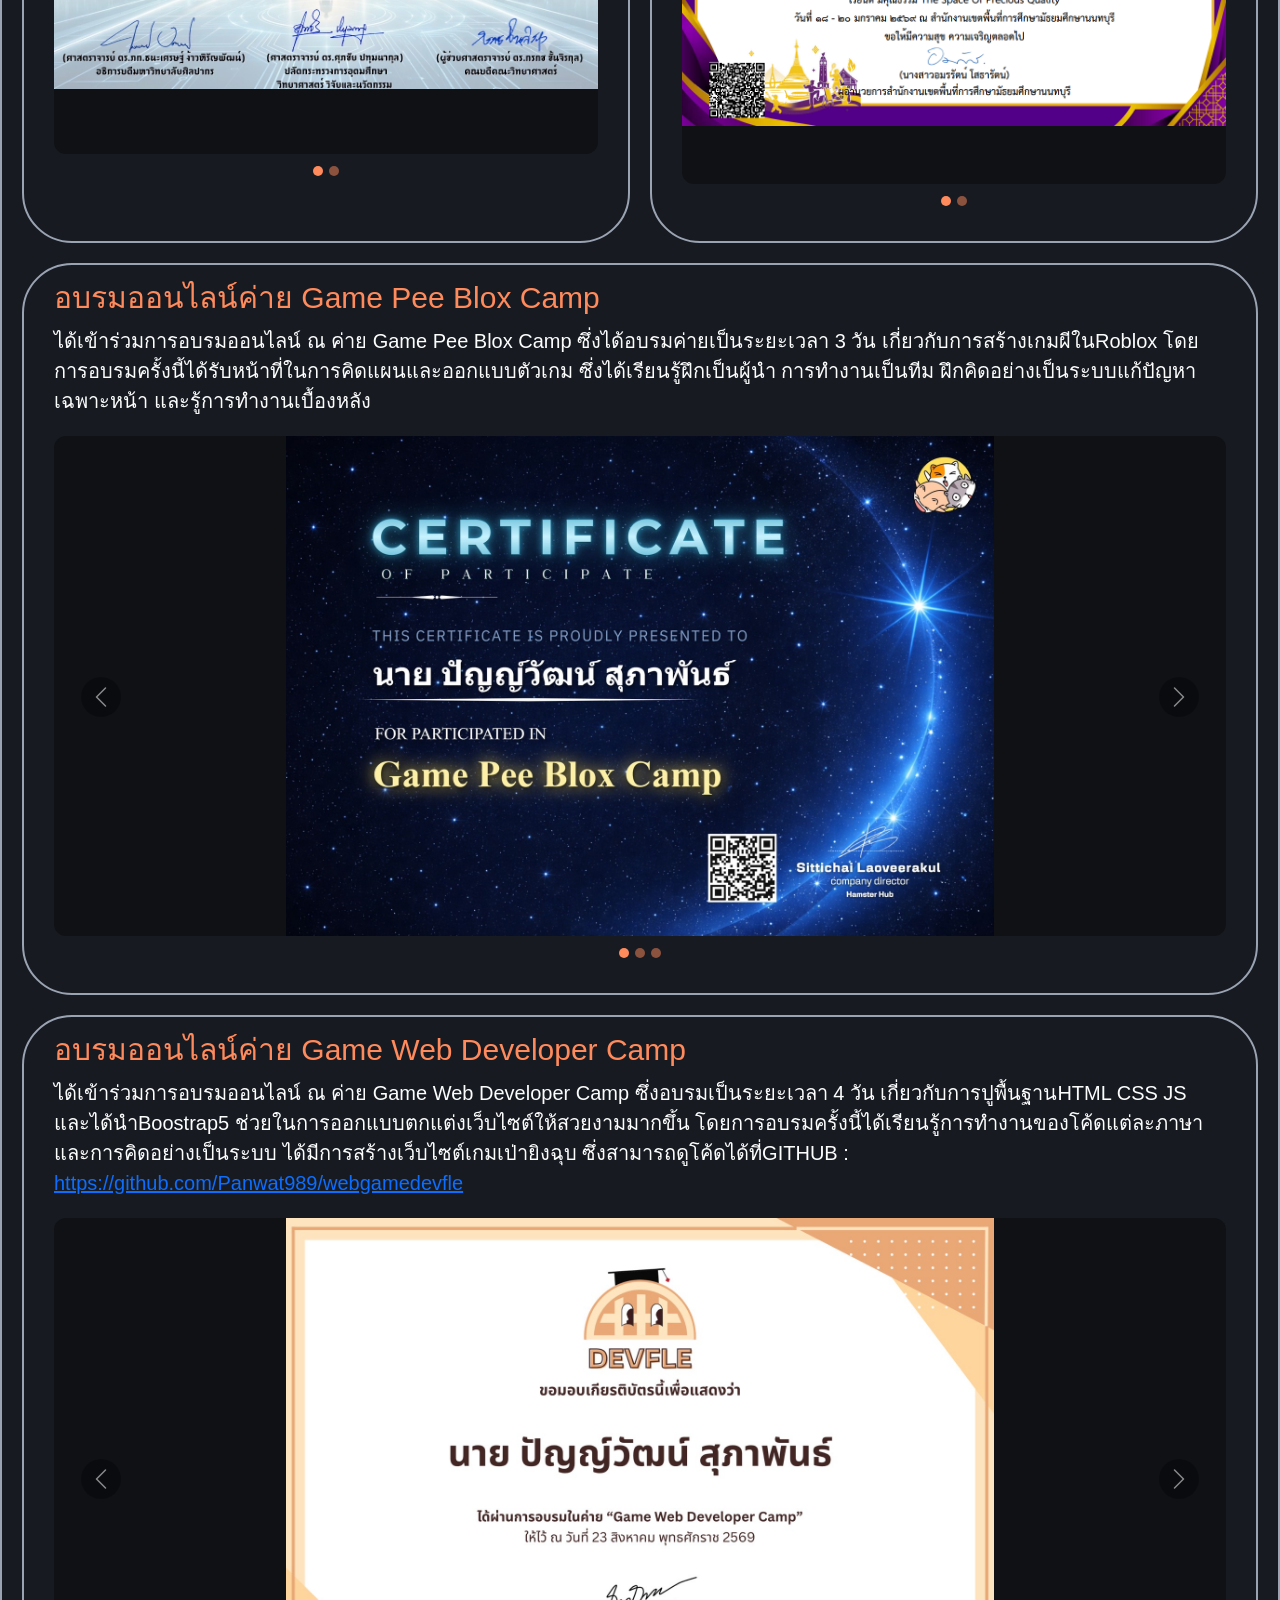
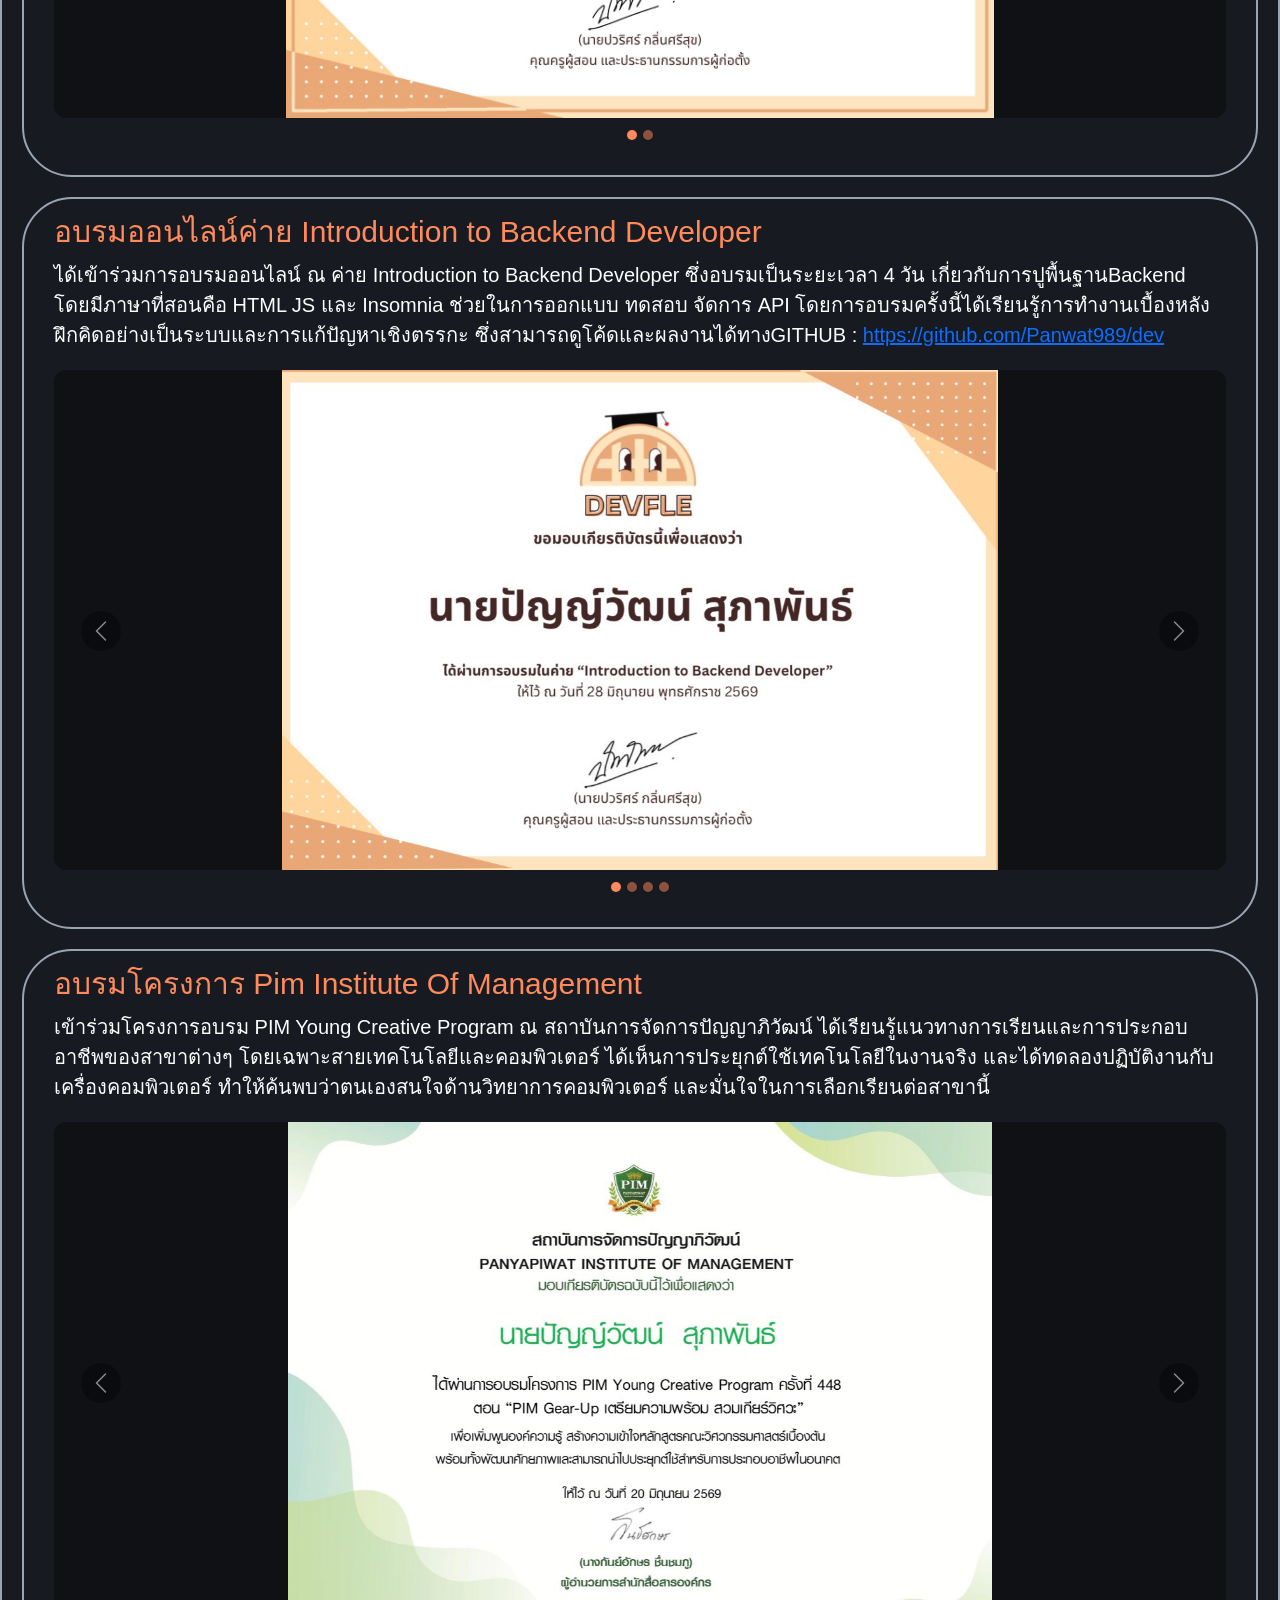
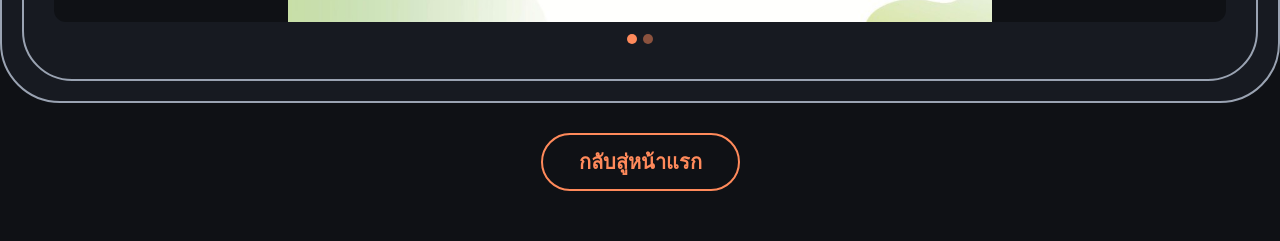
==== commit 66fa8346: "Ready" ====
--- a/projects.html
+++ b/projects.html
@@ -26,14 +26,16 @@
             </div>
     </div>
     </div>
-<hader id="header">
+<header id="header">
     <h1 id="port-title">ผลงาน</h1>
-</hader>
+</header>
 
 <div class="box">
     <h1 id="pt1">ปพ1 (4เทอม)</h1>
-    <img src="cer/pt1.jpg" class="p5" alt="ใบเกรด">
-    <img src="cer/pt2.jpg" class="p5" alt="ใบเกรด">
+    <div class="cer">
+        <img src="cer/pt1.jpg" class="p5" alt="ใบเกรด">
+        <img src="cer/pt2.jpg" class="p5" alt="ใบเกรด">
+    </div>
 </div>
 
 <div class="layout-sig">
@@ -102,7 +104,16 @@
     <a href="index.html" class="next-btn">กลับสู่หน้าแรก</a>
 </div>
 
-<script src="script.js"></script>
-<script src="https://cdn.jsdelivr.net/npm/bootstrap@5.3.3/dist/js/bootstrap.bundle.min.js"></script>
+<div class="modal fade" id="imgModal" tabindex="-1" aria-hidden="true">
+    <div class="modal-dialog modal-dialog-centered modal-xl">
+        <div class="modal-content img-modal-content">
+            <button type="button" class="btn-close img-modal-close" data-bs-dismiss="modal" aria-label="ปิด"></button>
+            <img id="imgModalSrc" src="" alt="" class="img-modal-img">
+        </div>
+    </div>
+</div>
+
+    <script src="https://cdn.jsdelivr.net/npm/bootstrap@5.3.3/dist/js/bootstrap.bundle.min.js"></script>
+    <script src="script.js"></script>
 </body>
 </html>
--- a/style.css
+++ b/style.css
@@ -2,6 +2,7 @@
     font-family: Arial, sans-serif;
     background-color: #0f1115;
     padding: 0px;
+    padding-top: 75px;
     margin: 0px;
 }
 
@@ -207,6 +208,11 @@
     background-color: #171a21;
     border-bottom: 2px solid #9aa3b2;
     padding: 10px 0;
+    position: fixed;
+    top: 0;
+    left: 0;
+    right: 0;
+    z-index: 1030;
 }
 
 .site-nav .navbar-brand {
@@ -259,7 +265,8 @@
     transition: background-color 0.2s, color 0.2s;
 }
 
-.next-btn:hover, .next-btn:focus-visible {
+.next-btn:hover, 
+.next-btn:focus-visible {
     background-color: #ff8a5b;
     color: #0f1115;
 }
@@ -292,3 +299,79 @@
     margin: 20px 0;
 }
 
+.carousel {
+    margin: 20px 0;
+}
+
+.carousel-item {
+    height: 500px;
+    background-color: #0f1115;
+    border-radius: 12px;
+}
+
+.slide-img {
+    width: 100%;
+    height: 100%;
+    object-fit: contain;
+    border-radius: 12px;
+}
+
+.carousel-control-prev,
+.carousel-control-next {
+    width: 8%;
+}
+
+.carousel-control-prev-icon,
+.carousel-control-next-icon {
+    background-color: rgba(0, 0, 0, 0.6);
+    border-radius: 50%;
+    background-size: 60%;
+    padding: 20px;
+}
+
+.carousel-indicators {
+    position: static;
+    margin: 12px 0 0;
+}
+
+.carousel-indicators [data-bs-target] {
+    background-color: #ff8a5b;
+    width: 10px;
+    height: 10px;
+    border-radius: 50%;
+    border: 0;
+}
+
+@media (max-width: 576px) {
+    .carousel-item {
+        height: 300px;
+    }
+}
+
+.img-modal-content {
+    background: transparent;
+    border: 0;
+    position: relative;
+}
+
+.img-modal-img {
+    width: 100%;
+    max-height: 90vh;
+    object-fit: contain;
+    border-radius: 12px;
+}
+
+.img-modal-close {
+    position: absolute;
+    top: -12px;
+    right: -12px;
+    z-index: 5;
+    background-color: #ff8a5b;
+    opacity: 1;
+    border-radius: 50%;
+    padding: 10px;
+}
+
+.modal-backdrop.show {
+    opacity: 0.85;
+}
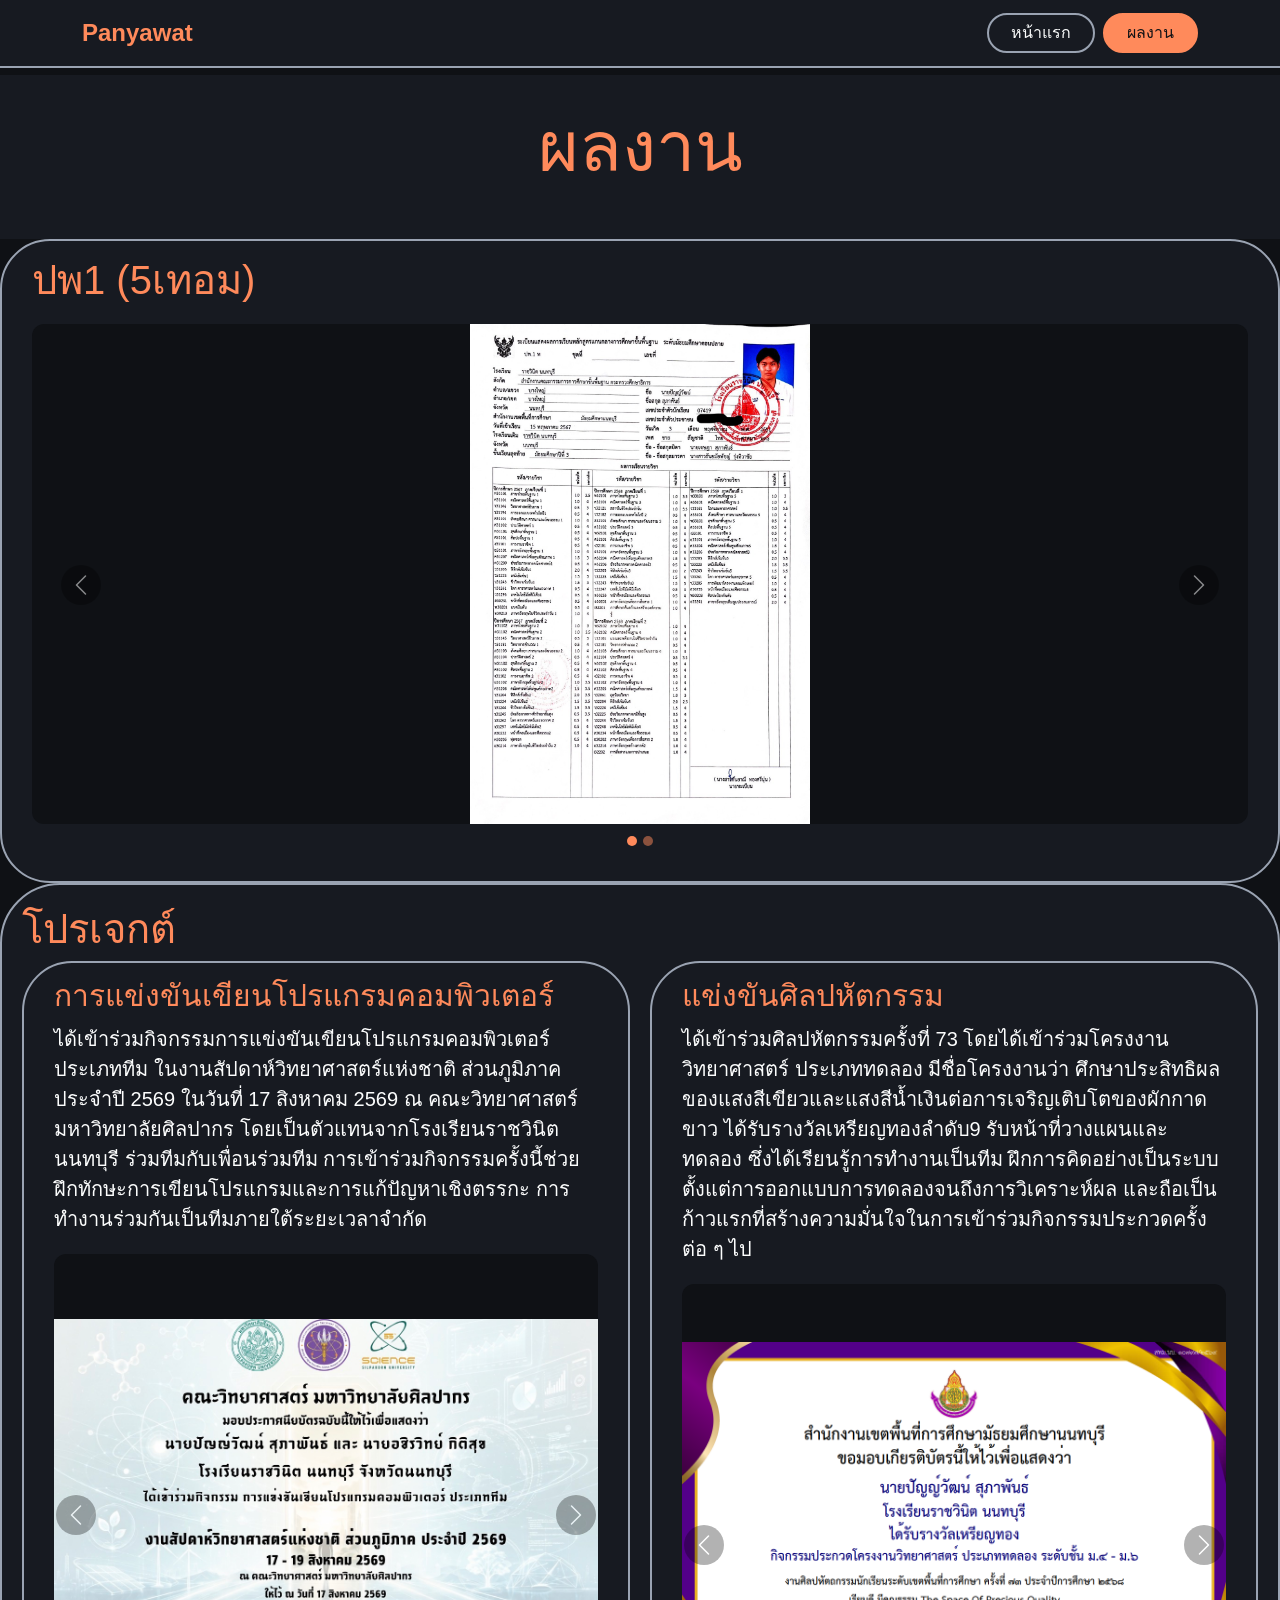
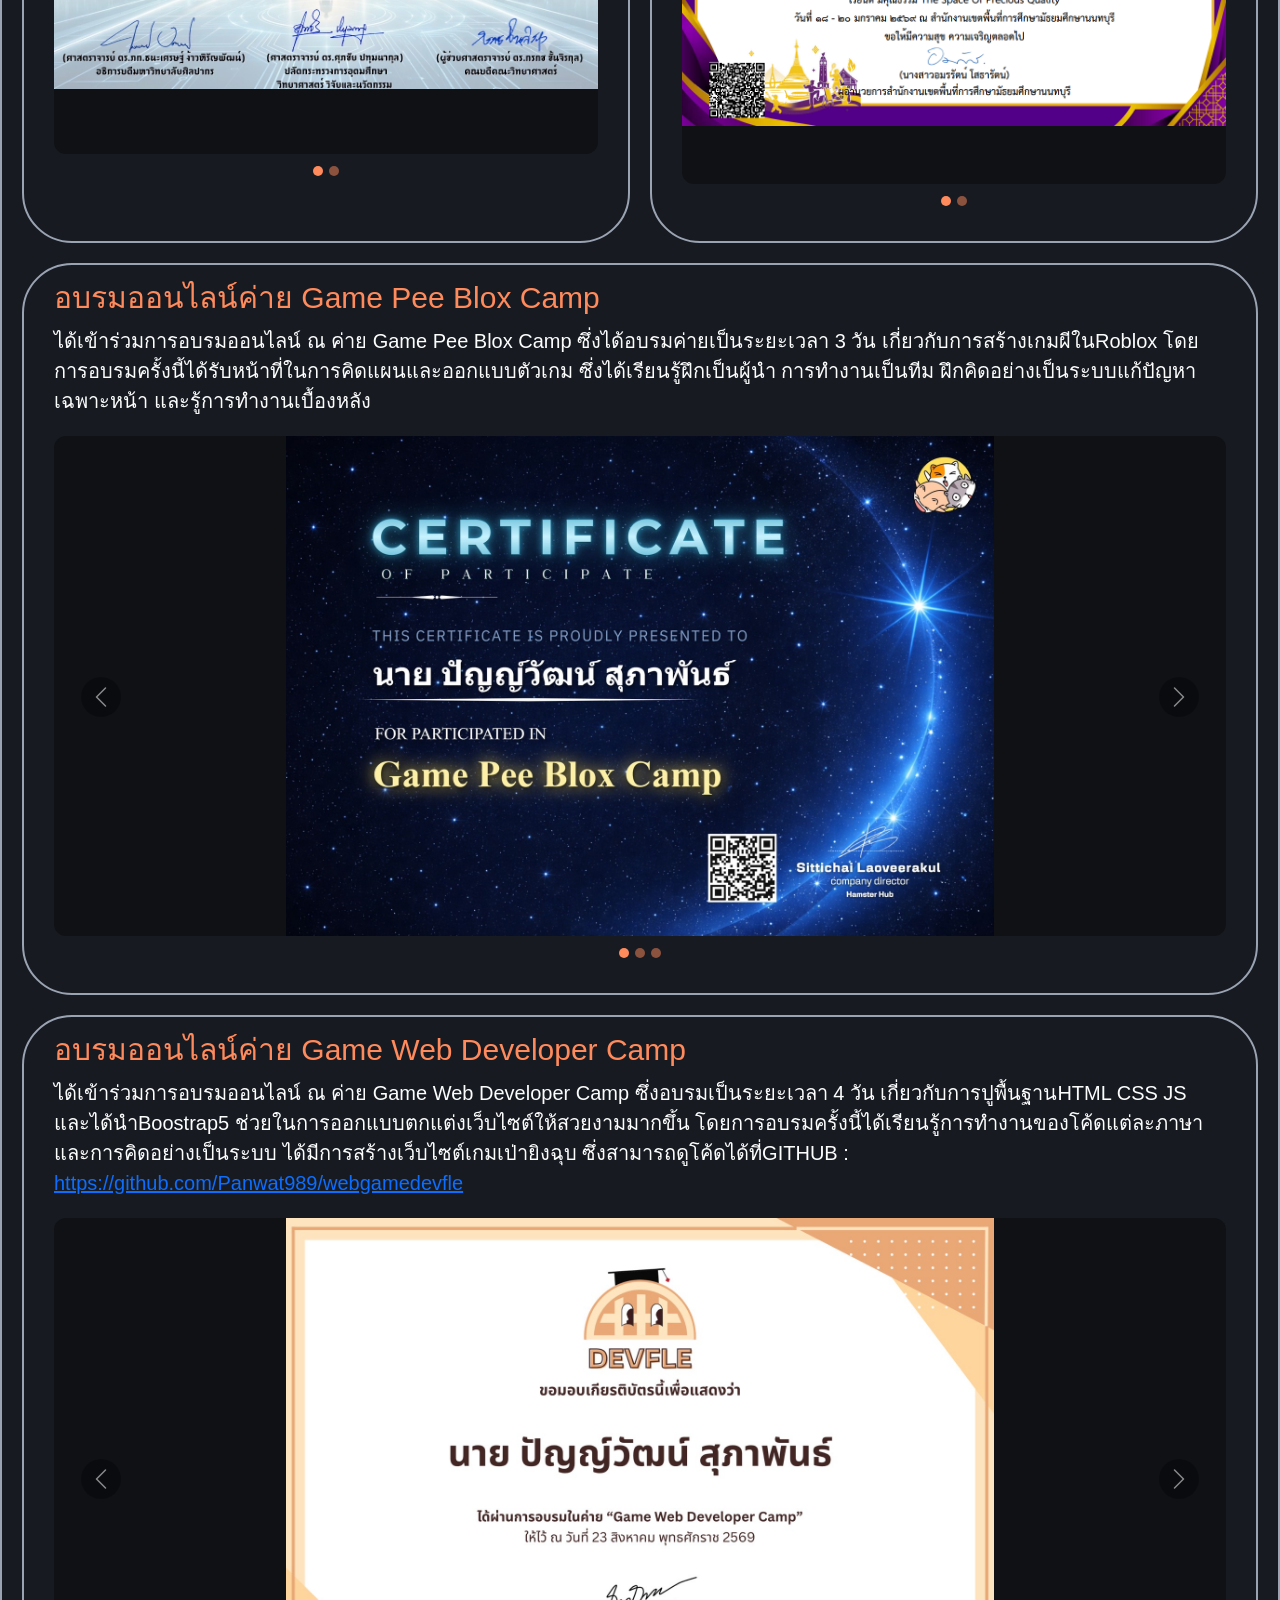
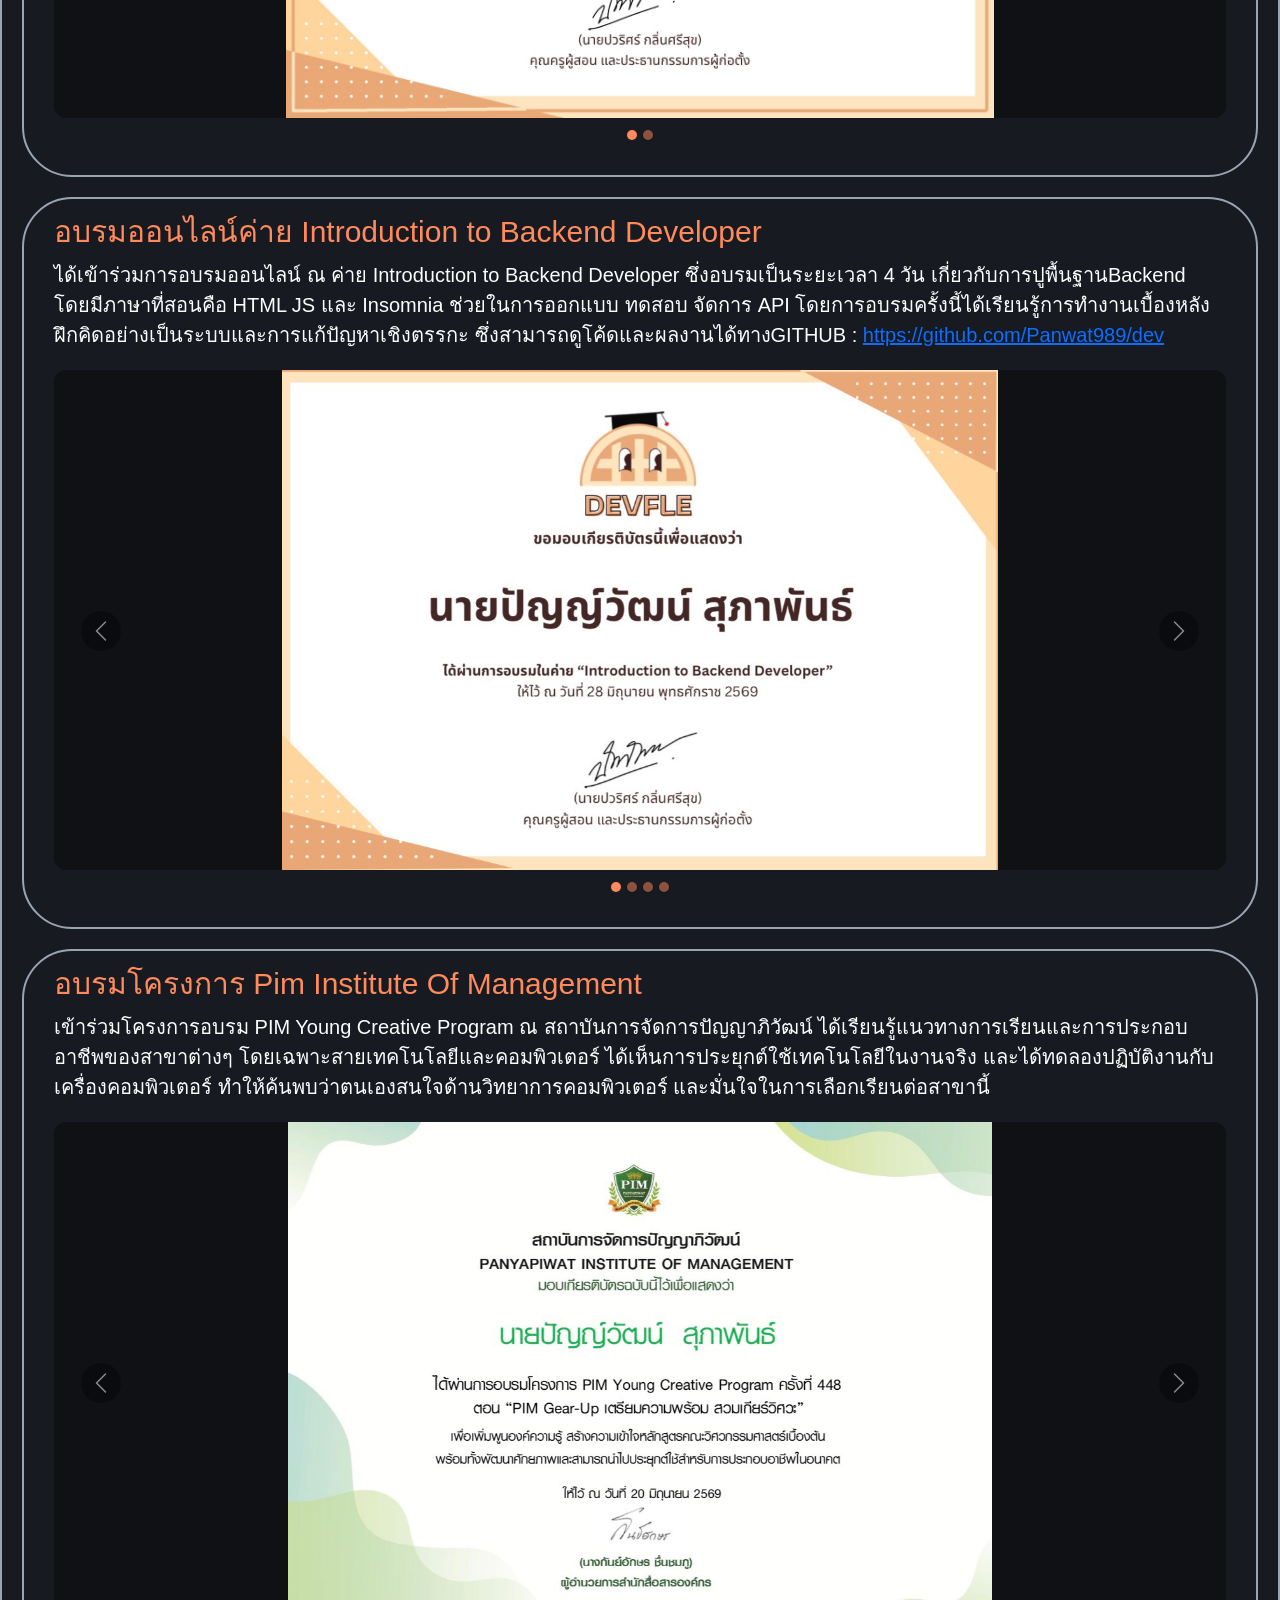
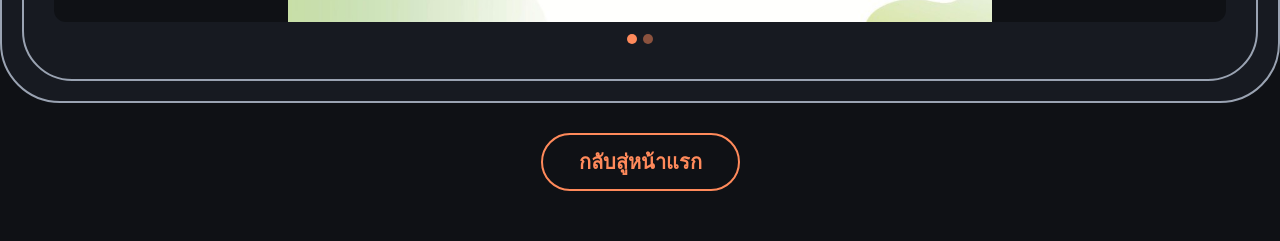
==== commit 886f2b32: "100%" ====
--- a/projects.html
+++ b/projects.html
@@ -31,10 +31,10 @@
 </header>
 
 <div class="box">
-    <h1 id="pt1">ปพ1 (4เทอม)</h1>
+    <h1 id="pt1">ปพ1 (5เทอม)</h1>
     <div class="cer">
-        <img src="cer/pt1.jpg" class="p5" alt="ใบเกรด">
-        <img src="cer/pt2.jpg" class="p5" alt="ใบเกรด">
+        <img src="cer/ปพ1 5 (หน้า).jpg" class="p5" alt="ใบเกรด">
+        <img src="cer/ปพ1 5 (หลัง).jpg" class="p5" alt="ใบเกรด">
     </div>
 </div>
 
